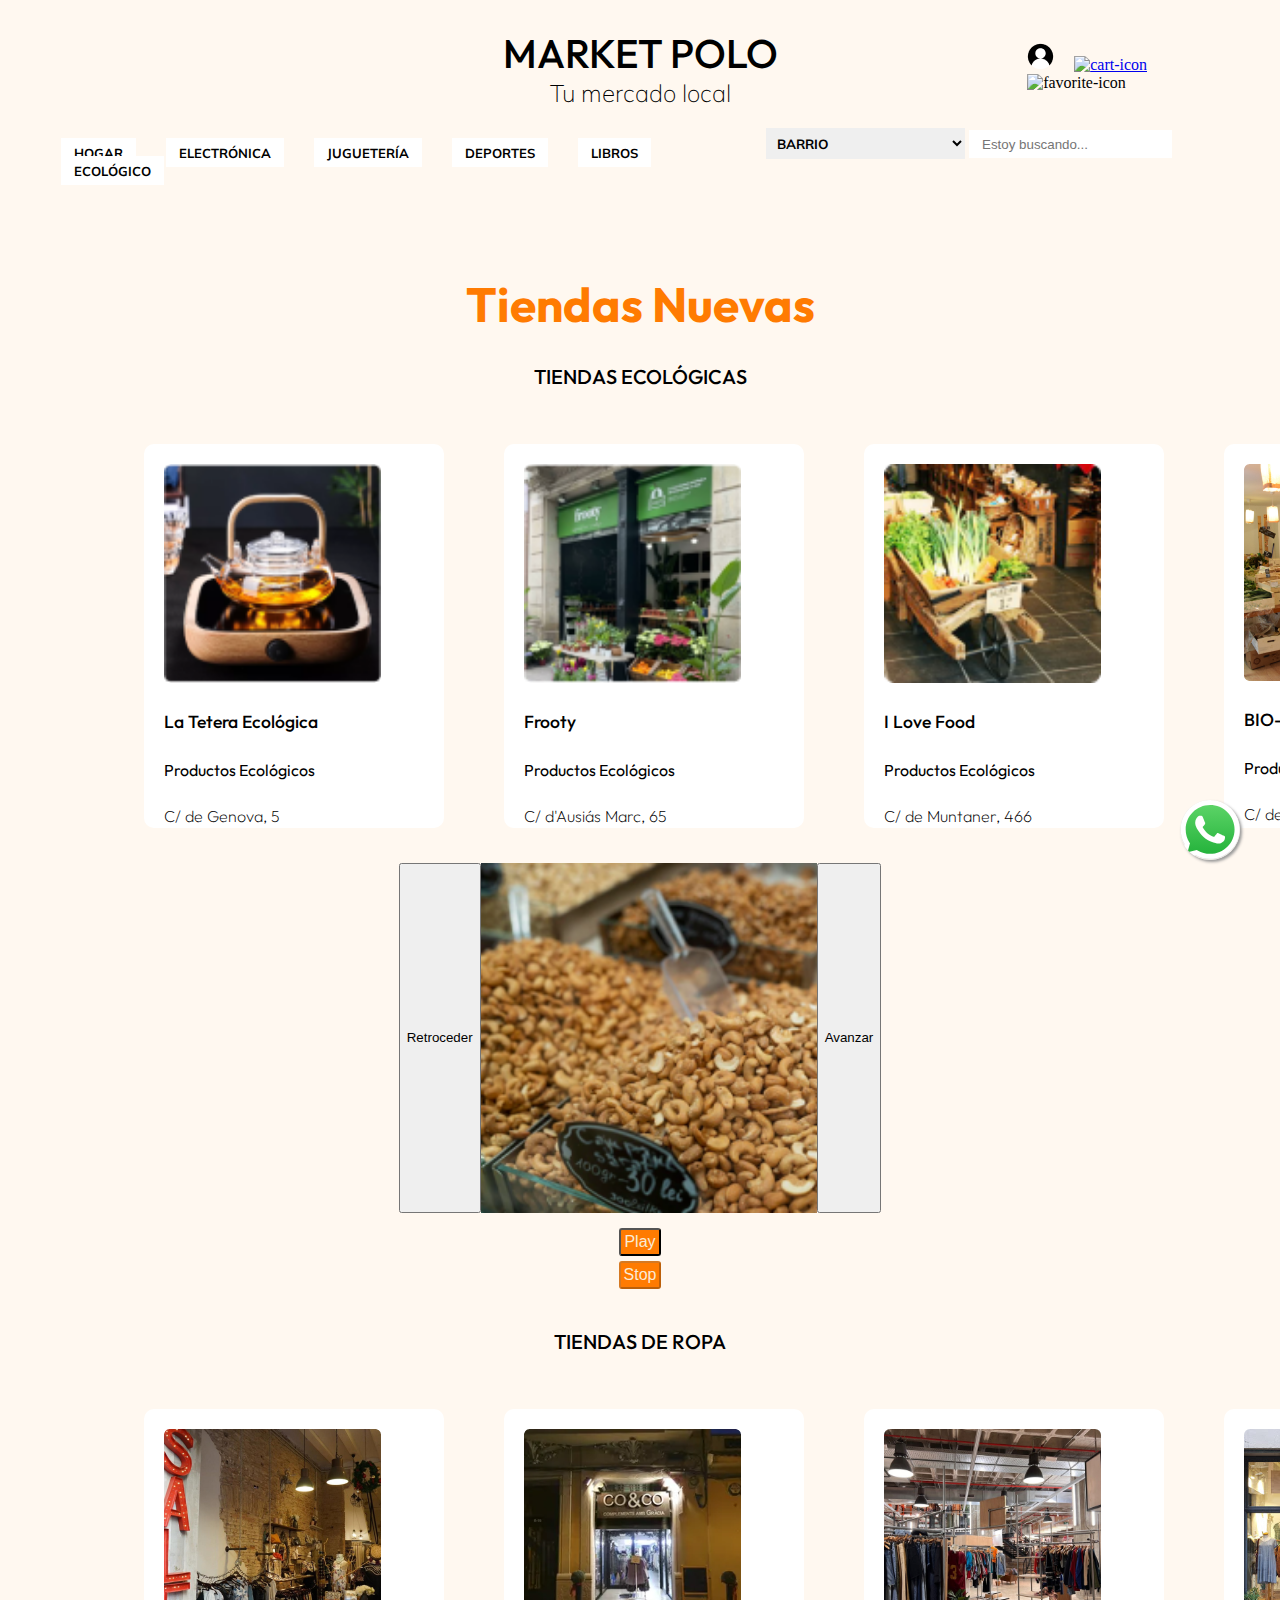
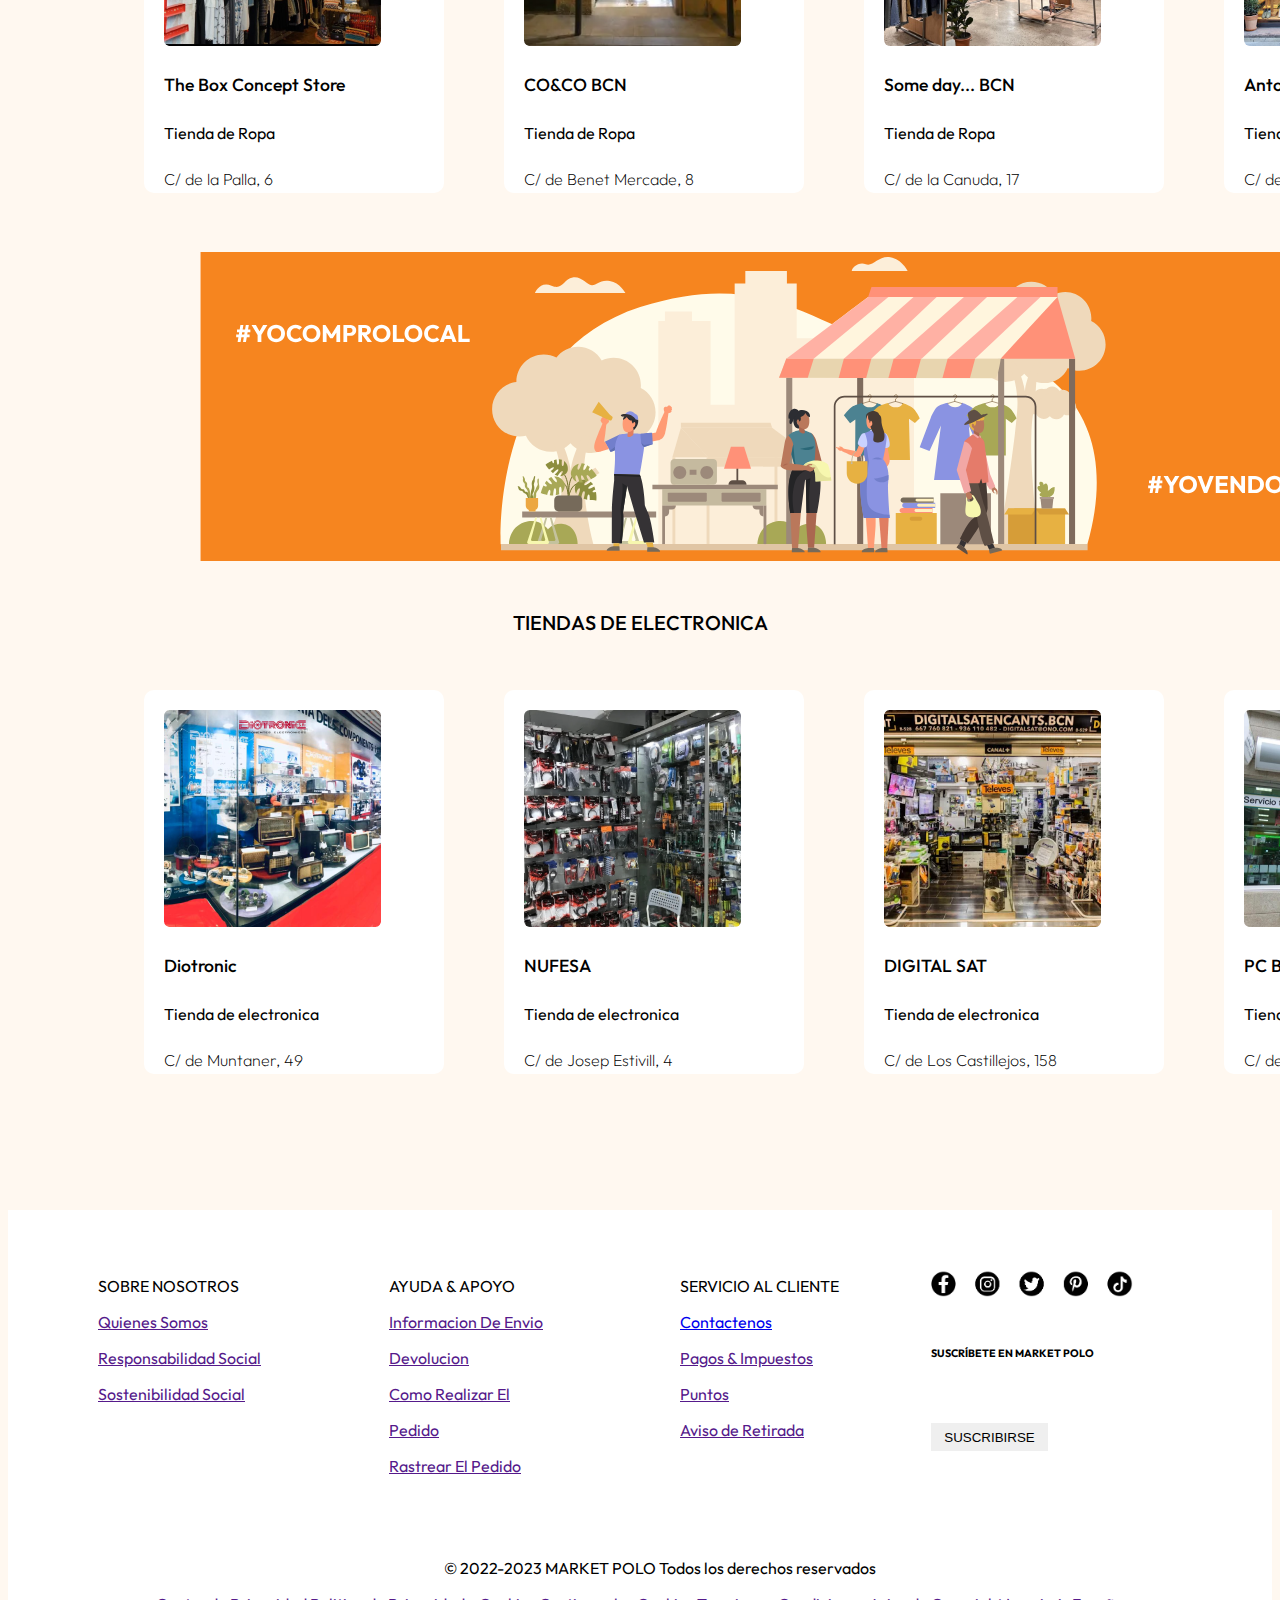
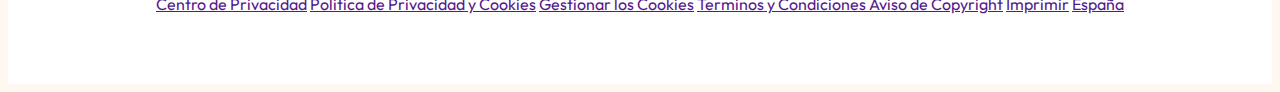
==== index.html @ 73aac544 "Merge branch 'main' of https://github.com/albapro/Market-Polo" ====
<!DOCTYPE html>
<html lang="en">
  <head>
    <meta charset="UTF-8" />
    <meta http-equiv="X-UA-Compatible" content="IE=edge" />
    <meta name="viewport" content="width=device-width, initial-scale=1.0" />
    <link rel="stylesheet" href="css/style.css" />
    <script src="script.js"></script>
    <link
      href="https://fonts.googleapis.com/css2?family=Mulish&family=Outfit:wght@100;200;400;500;700&display=swap"
      rel="stylesheet"
    />
    <title>Market-Polo</title>
  </head>
  <body>
    <header>
      <nav class="top">
        <div class="logo">
          <h1>MARKET POLO</h1>
          <h2>Tu mercado local</h2>
        </div>
        <div class="buttons">
          <button><img src="images/user-logo-svg-1.png" alt="user-icon"></button>
          <button><a href="html/cart.html"><img src="/Market-Polo/images/logo carrito 1.png carrito 1.svg" alt="cart-icon"></a></button>
          <button><img src="/Market-Polo/images/cora 1.svg 1.svg" alt="favorite-icon"></button>
        </div>
      </nav>
      <nav class="bottom">
        <div class="secciones">
          <ul>
            <li><a href="#">HOGAR</a></li>
            <li><a href="#">ELECTRÓNICA</a></li>
            <li><a href="#">JUGUETERÍA</a></li>
            <li><a href="#">DEPORTES</a></li>
            <li><a href="#">LIBROS</a></li>
            <li><a href="#">ECOLÓGICO</a></li>
            </ul>
        </div>
        <div class="buscador">
          <select name="BARRIO" id="BARRIO">
            <option selected disabled>BARRIO</option>
            <option value="CIUTAT VELLA">CIUTAT VELLA</option>
            <option value="GRACIA">GRACIA</option>
            <option value="HORTA-GUINARDÓ">HORTA-GUINARDÓ</option>
            <option value="L'EIXAMPLE">L'EIXAMPLE</option>
            <option value="LES CORTS">LES CORTS</option>
            <option value="NOU BARRIS">NOU BARRIS</option>
            <option value="SANT ANDREU">SANT ANDREU</option>
            <option value="SANT MARTÍ">SANT MARTÍ</option>
            <option value="SANTS-MONTJUIC">SANTS MONTJUIC</option>
            <option value="SARRIÁ - SANT GERVASI">SARRIÁ - SANT GERVASI</option>
          </select>
          <input type="text" placeholder="Estoy buscando...">
        </div>
      </nav>
    </header>
    <main>
      <h2>Tiendas Nuevas</h2>
      <h3>TIENDAS ECOLÓGICAS</h3>

      <section class="tiendas">
        <article>
          <img src="images/imagen 3.png" alt="tetera-ecologica-logo" />
          <h4>La Tetera Ecológica</h4>
          <h5>Productos Ecológicos</h5>
          <p>C/ de Genova, 5</p>
        </article>

        <article>
          <img src="images/imagen 4.png" alt="frooty-logo" />
          <h4>Frooty</h4>
          <h5>Productos Ecológicos</h5>
          <p>C/ d'Ausiás Marc, 65</p>
        </article>

        <article>
          <img src="images/imagen 5.png" alt="I-love-food" />
          <h4>I Love Food</h4>
          <h5>Productos Ecológicos</h5>
          <p>C/ de Muntaner, 466</p>
        </article>

        <article>
          <img src="images/imagen 65.png" alt="bio-mon-logo" />
          <h4>BIO-MÓN</h4>
          <h5>Productos Ecológicos</h5>
          <p>C/ de Cartagena, 317</p>
        </article>
      </section>

      <!--------------Carrusel de fotos------------>

      <div class="carousel">
        <button id="retroceder">Retroceder</button>
        <div id="imagen"></div>
        <button id="avanzar">Avanzar</button>
      </div>
      <div class="controles">
        <button id="play">Play</button>
        <button id="stop" disabled>Stop</button>
      </div>

       <!--------------seccion tiendas de topa------------>
       
      <h3>TIENDAS DE ROPA</h3>

      <section class="tiendas">
        <article>
          <img src="images/imagen 7.png" alt="clothing-store" />
          <h4>The Box Concept Store</h4>
          <h5>Tienda de Ropa</h5>
          <p>C/ de la Palla, 6</p>
        </article>

        <article>
          <img src="images/imagen 8.png" alt="clothing-store-coandco" />
          <h4>CO&CO BCN</h4>
          <h5>Tienda de Ropa</h5>
          <p>C/ de Benet Mercade, 8</p>
        </article>

        <article>
          <img src="images/some-day-tienda.svg" alt="clothing-store" />
          <h4>Some day... BCN</h4>
          <h5>Tienda de Ropa</h5>
          <p>C/ de la Canuda, 17</p>
        </article>

        <article>
          <img src="images/antonieta-tienda.svg" alt="clothing-store4" />
          <h4>Antonieta</h4>
          <h5>Tienda de Ropa</h5>
          <p>C/ de Torrijos, 15</p>
        </article>
      </section>

    <section class="banner">
      <img src="images/Banner-main-compro-vendo.svg" alt="banner-compro-vendo-local" id="banner-compro-vendo">
    </section>

      <h3>TIENDAS DE ELECTRONICA</h3>

      <section class="tiendas">
        <article>
          <img src="images/tiendaelec001.png" alt="tienda-electro-logo"/>
          <h4>Diotronic</h4>
          <h5>Tienda de electronica</h5>
          <p>C/ de Muntaner, 49</p>
        </article>

        <article>
          <img src="images/tiendaelectronic1.svg" alt="tienda-electro2-logo"/>
          <h4>NUFESA</h4>
          <h5>Tienda de electronica</h5>
          <p>C/ de Josep Estivill, 4</p>
        </article>

        <article>
          <img src="images/imagen 9.png" alt="tienda-electro3-logo"/>
          <h4>DIGITAL SAT</h4>
          <h5>Tienda de electronica</h5>
          <p>C/ de Los Castillejos, 158</p>
        </article>

        <article>
          <img src="images/imagen 10.png" alt="tienda-electro4-logo" />
          <h4>PC Box</h4>
          <h5>Tienda de electronica</h5>
          <p>C/ de Casanova, 47</p>
        </article>
      </section>

<section>
  <a class="float" href="https://api.whatsapp.com/send?phone=34642840363&text=Hola%20equipo%20de%20Market-Polo" target="_blank"></a>
</section>     

    </main>

          <!--       Start Footer       Ver.1  -->
    <footer>
      <section class="footer">
        <article-f>
           <p>SOBRE NOSOTROS</p>
          <ul>
             <a href="" class="nav_a">Quienes Somos</a>
          </ul>
          <ul>
             <a href="" class="nav_a">Responsabilidad Social</a>
          </ul>
          <ul>
            <a href="" class="nav_a">Sostenibilidad Social</a>  
          </ul>
           
        </article-f>
      
              
        <article-f>
           <p>AYUDA & APOYO</p>
          <ul>
              <a href="" class="nav_a">Informacion De Envio</a>
          </ul>
            <ul>
              <a href="" class="nav_a">Devolucion</a>
            </ul>
            <ul>
              <a href="" class="nav_a">Como Realizar El</a>
            </ul>
            <ul>
              <a href="" class="nav_a">Pedido</a>
            </ul>
            <ul>
              <a href="" class="nav_a">Rastrear El Pedido</a>
            </ul>
        </article-f>

        <article-f>
           <p>SERVICIO AL CLIENTE</p>
            <ul>
              <a href="Market-Polo\html\contact.html" class="nav_a">Contactenos</a>
            </ul>
            <ul>
              <a href="" class="nav_a">Pagos & Impuestos</a>
            </ul>
            <ul>
              <a href="" class="nav_a">Puntos</a>
            </ul>
            <ul>
              <a href="" class="nav_a">Aviso de Retirada</a>
            </ul>
        </article-f>

        <article-f>
          <img src="/images/iconsFooter.png" alt="imagenes redes sociales">
          <h6>SUSCRÍBETE EN MARKET POLO</h6>
          <input class="suscribirse">
            <input name="suscribirse" type="button"  value="SUSCRIBIRSE"/>
        </article-f>
      </section>
     
      <section class="footer1">
        <p>© 2022-2023 MARKET POLO Todos los derechos reservados</p>
        <article-f>
          <a href="" class="nav_a">Centro de Privacidad</a>
          <a href="" class="nav_a">Politica de Privacidad y Cookies</a>
          <a href="" class="nav_a">Gestionar los Cookies</a>
          <a href="" class="nav_a">Terminos y Condiciones Aviso de Copyright</a>
          <a href="" class="nav_a">Imprimir</a>
          <a href="" class="nav_a">España</a>
        </article-f>
      </section>
    </footer>
  </body>
</html>
---- css/style.css ----
/* BODY */
body{
    color: rgb(0, 0, 0);
    background-color: #FFF8F0;
  }

/* HEADER */
header{
    background-color: #FFF8F0;
}

header h1{
    font-family: 'Outfit', sans-serif;
    font-size: 40px;
    font-weight: 500;
    margin-bottom: 0%;
    margin-top: 0.5em;
}

header h2{
    font-family: 'Mulish', sans-serif;
    padding: 0%;
    font-weight: 100;
    align-items:flex-end;
    margin-top: 0%;
    font-stretch: extra-expanded;
    
}

header div.logo{
    display: flex;
    flex-direction: column;
    align-content: center;
    align-items: center;
    width: fit-content;
    height: fit-content;
    margin: auto;
    position: relative;
    font-stretch: extra-expanded;
    grid-column-start: 2;
}

nav.top{
    display: grid;
    grid-template-columns: 25% 50% 25%;

}
nav.top div.buttons{
    align-self: center;
    margin-left: 20%;
    margin-right: 10%;
}
nav button{
  background: none;
  color: inherit;
  border: none;
  padding: 0;
  font: inherit;
  cursor: pointer;
  outline: inherit;
  padding: 0 0.5em 0 0.5em;
}
nav.bottom {
  display: grid;
  width: 100%;
  grid-template-columns: 60% 40%;
}

li{

  display: inline-block;
  list-style-type: none;
  align-items: flex-start

}
div.secciones{
  display: flex;
  justify-content: space-around;
  align-self: flex-start;
}

ul li a{
  background-color: white;
  font-family: 'Mulish', sans-serif;
  font-weight: bold;
  font-size: small;
  color: black;
  text-decoration: none;
  padding: 0.5em 1em 0.5em 1em;
  margin: 0 1em 0 1em;
  align-items: baseline;
}

select{
  font-family: 'Mulish', sans-serif;
  font-weight: bold;
  padding: 0.5em 0.5em 0.5em 0.5em;
  border: none;
}
input{
  padding: 0.5em 1em 0.5em 1em;
  border: none;
  margin: 0;
}

/* MAIN */
main {
  font-family: "Outfit";
  align-items: center;
  align-content: center;
  margin-left: 5%;
  margin-right: 5%;
  max-width: 1440px;
  padding: 3%;
}

main h2 {
  font-size: 48px;
  font-weight: bold;
  color: #ff7b01;
  text-align: center;
  margin-bottom: 20px;
}

main h3 {
  font-size: 20px;
  font-weight: 500;
  text-align: center;
  margin-top: 30px;
}

h4 {
  font-size: 1.1em;
  font-weight: 500;
}

h5 {
  font-weight: 400;
  font-size: 1em;
}

main p {
  font-size: 1em;
  font-weight: 200;
}

.tiendas {
  display: grid;
  grid-template-columns: 2fr 2fr 2fr 2fr;
  padding: 35px;
  column-gap: 60px;
  justify-content: space-around;
}


article {
  width: 260px;
  height: 344px;
  background-color: white;
  padding: 20px;
  border-radius: 10px;
}

main section img {
  width: 217px;
}

.carousel {
  max-width: fit-content;
  margin-left: auto;
  margin-right: auto;
  display: flex;
}

.controles{
  display: flex;
  flex-direction: column;
  margin: 5px;
  padding: 10px;
  gap: 5px;
  align-items: center;
  justify-items: center;
}

#play, #stop{
background-color: #ff7b01;
color: antiquewhite;
border-radius: 3px;
padding: 3px;
font-size: 1em;
}

#imagen {
  width: 336px;
  height: 350px;
  background-size: cover;
}

.banner img {
  width: 1211px;
  height: 348px;
  transform: translate(3%);
  margin-left: 5%;
  margin-right: 5%;
}

.float {
  position: fixed;
  width: 60px;
  height: 60px;
  bottom: 40px;
  right: 40px;
  background-image: url("/images/whatsapp-icon-seeklogo.com.svg");
  color: #FFF;
  border-radius: 50px;
  text-align: center;
  font-size: 30px;
  box-shadow: 2px 2px 3px #999;
  z-index: 100;
}
 

/*----------Footer hecho por Denis-----------*/

.footer {
  background-color: white;
  font-family: "Outfit";
  display: grid;
  grid-template-columns: 1fr 1fr 1fr 1fr;
  margin-top: 5%;
  padding: 50px;
  justify-content: center;
  
}


footer img {
  padding-top: 10px;
  padding-bottom: 10px;
  width: 202px;
}

footer h6 {
  padding-top: 10px;
  padding-bottom: 10px;
}

.footer1 {
  font-family: "Outfit";
  padding-bottom: 70px;
  background-color: white;
  display: flex;
  flex-direction: column;
  align-items: center;
}

.suscribirse {
  border: black;
}

footer p {
  margin-left: 40px;
}
/* ---------MEDIA QUERIES--------- */

@media (max-width: 500px) {
  .tiendas {
    grid-template-columns: 1fr 1fr;
  }
}
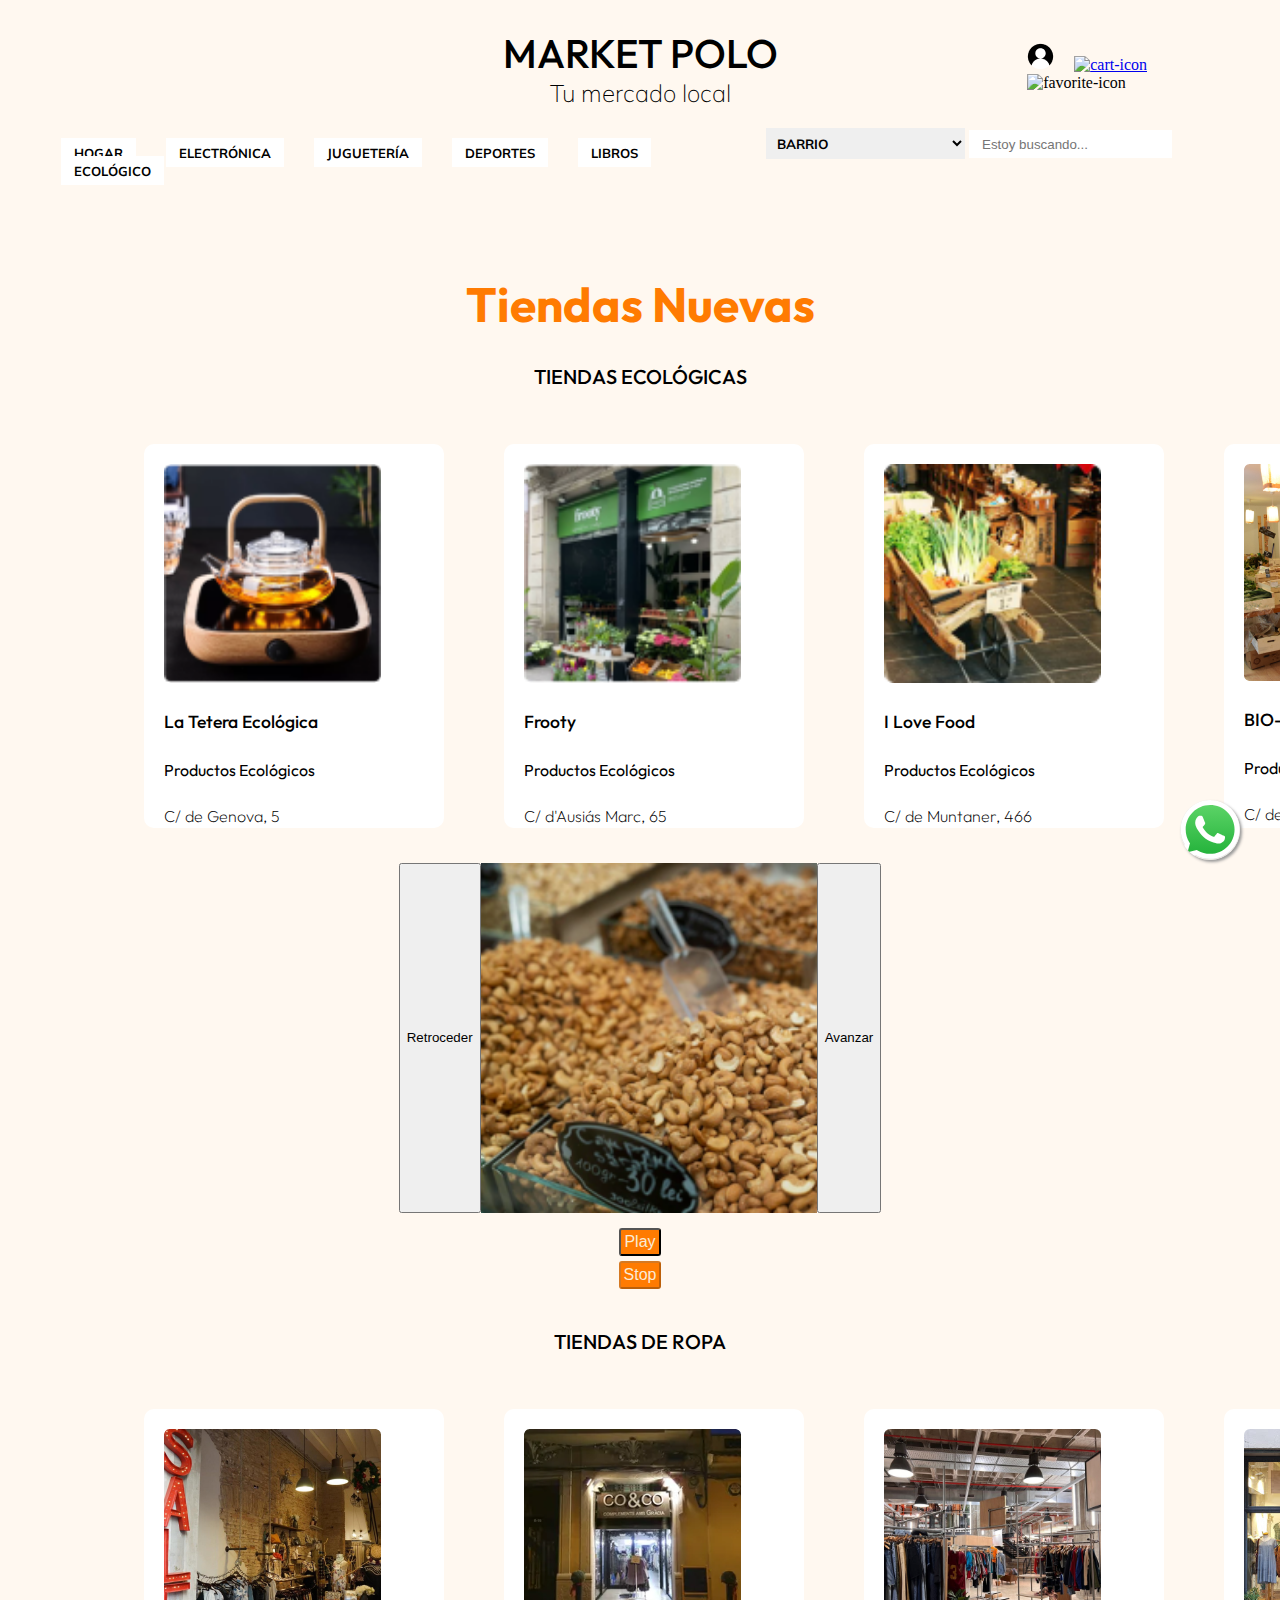
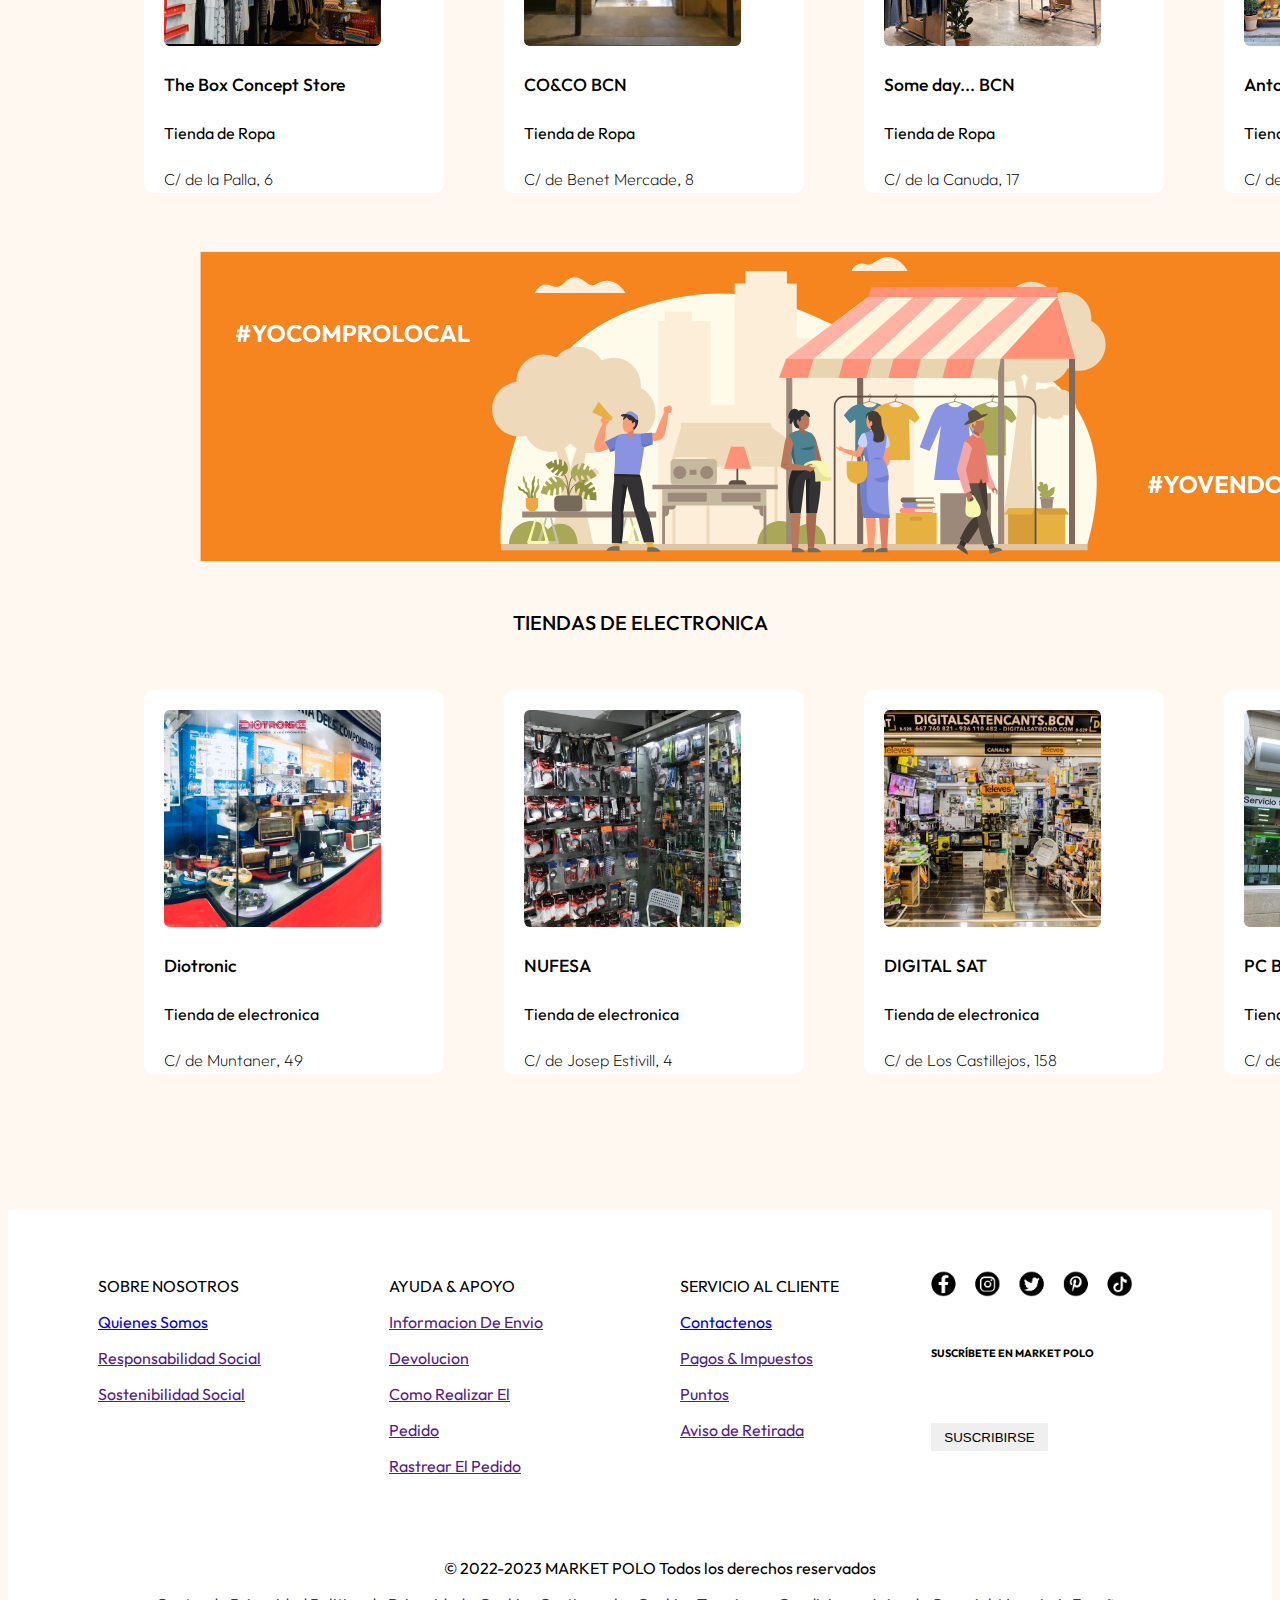
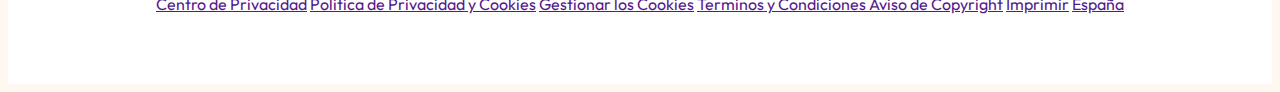
==== commit e86c9114: "contact page linkeada" ====
--- a/index.html
+++ b/index.html
@@ -182,7 +182,7 @@
         <article-f>
            <p>SOBRE NOSOTROS</p>
           <ul>
-             <a href="" class="nav_a">Quienes Somos</a>
+             <a href="/Market-Polo/README.TXT" class="nav_a">Quienes Somos</a>
           </ul>
           <ul>
              <a href="" class="nav_a">Responsabilidad Social</a>
@@ -216,7 +216,7 @@
         <article-f>
            <p>SERVICIO AL CLIENTE</p>
             <ul>
-              <a href="Market-Polo\html\contact.html" class="nav_a">Contactenos</a>
+              <a href="/Market-Polo/html/contact.html" class="nav_a">Contactenos</a>
             </ul>
             <ul>
               <a href="" class="nav_a">Pagos & Impuestos</a>
@@ -230,7 +230,7 @@
         </article-f>
 
         <article-f>
-          <img src="/images/iconsFooter.png" alt="imagenes redes sociales">
+          <img src="images/iconsFooter.png" alt="imagenes redes sociales">
           <h6>SUSCRÍBETE EN MARKET POLO</h6>
           <input class="suscribirse">
             <input name="suscribirse" type="button"  value="SUSCRIBIRSE"/>
--- a/css/style.css
+++ b/css/style.css
@@ -266,5 +266,10 @@
 @media (max-width: 500px) {
   .tiendas {
     grid-template-columns: 1fr 1fr;
+    align-items: center;
   }
-}
+  .footer{
+    flex-wrap: wrap;
+    justify-content: center;
+    margin: auto;
+  }
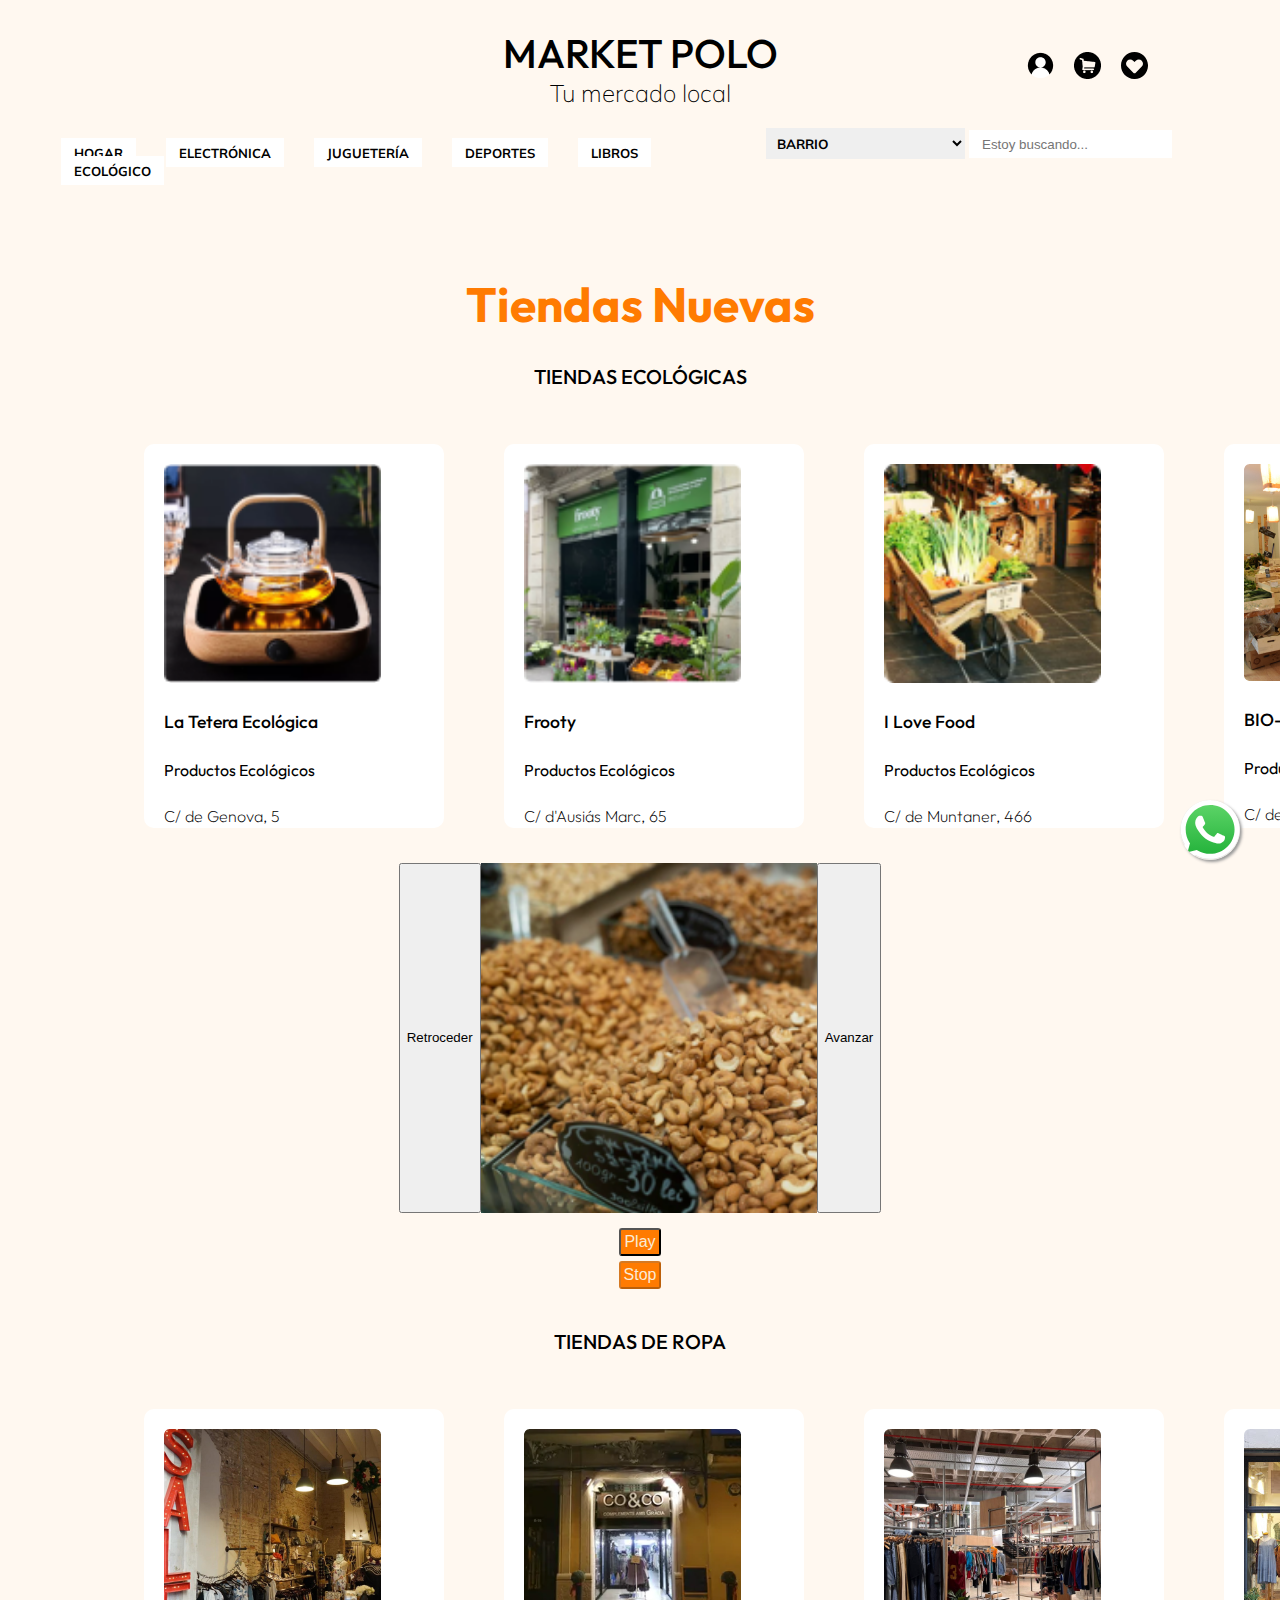
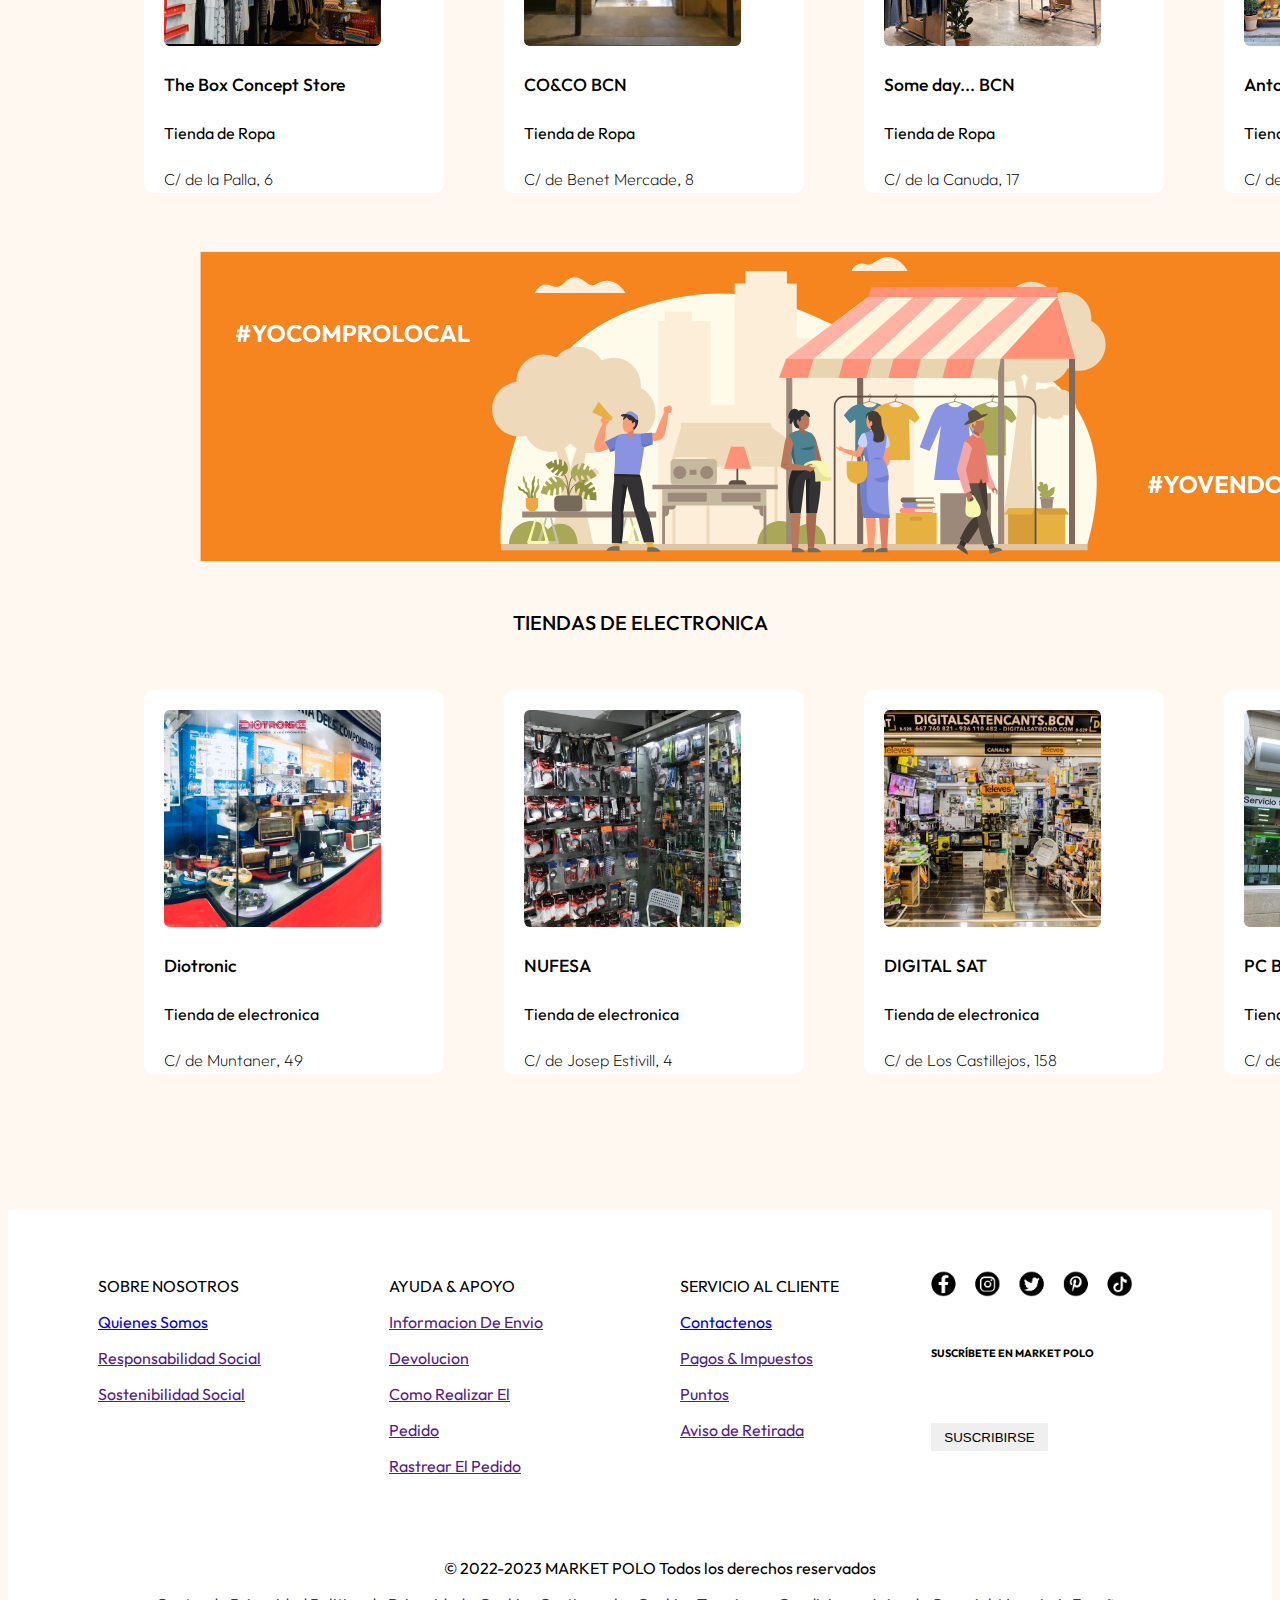
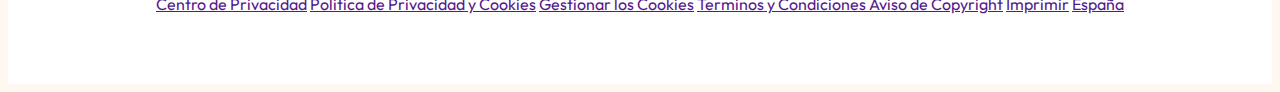
==== commit 5c54e837: "se ven los logos del header" ====
--- a/index.html
+++ b/index.html
@@ -21,8 +21,8 @@
         </div>
         <div class="buttons">
           <button><img src="images/user-logo-svg-1.png" alt="user-icon"></button>
-          <button><a href="html/cart.html"><img src="/Market-Polo/images/logo carrito 1.png carrito 1.svg" alt="cart-icon"></a></button>
-          <button><img src="/Market-Polo/images/cora 1.svg 1.svg" alt="favorite-icon"></button>
+          <button><a href="html/cart.html"><img src="images/logo_carrito_1.png" alt="cart-icon"></a></button>
+          <button><img src="images/cora_1.svg" alt="favorite-icon"></button>
         </div>
       </nav>
       <nav class="bottom">
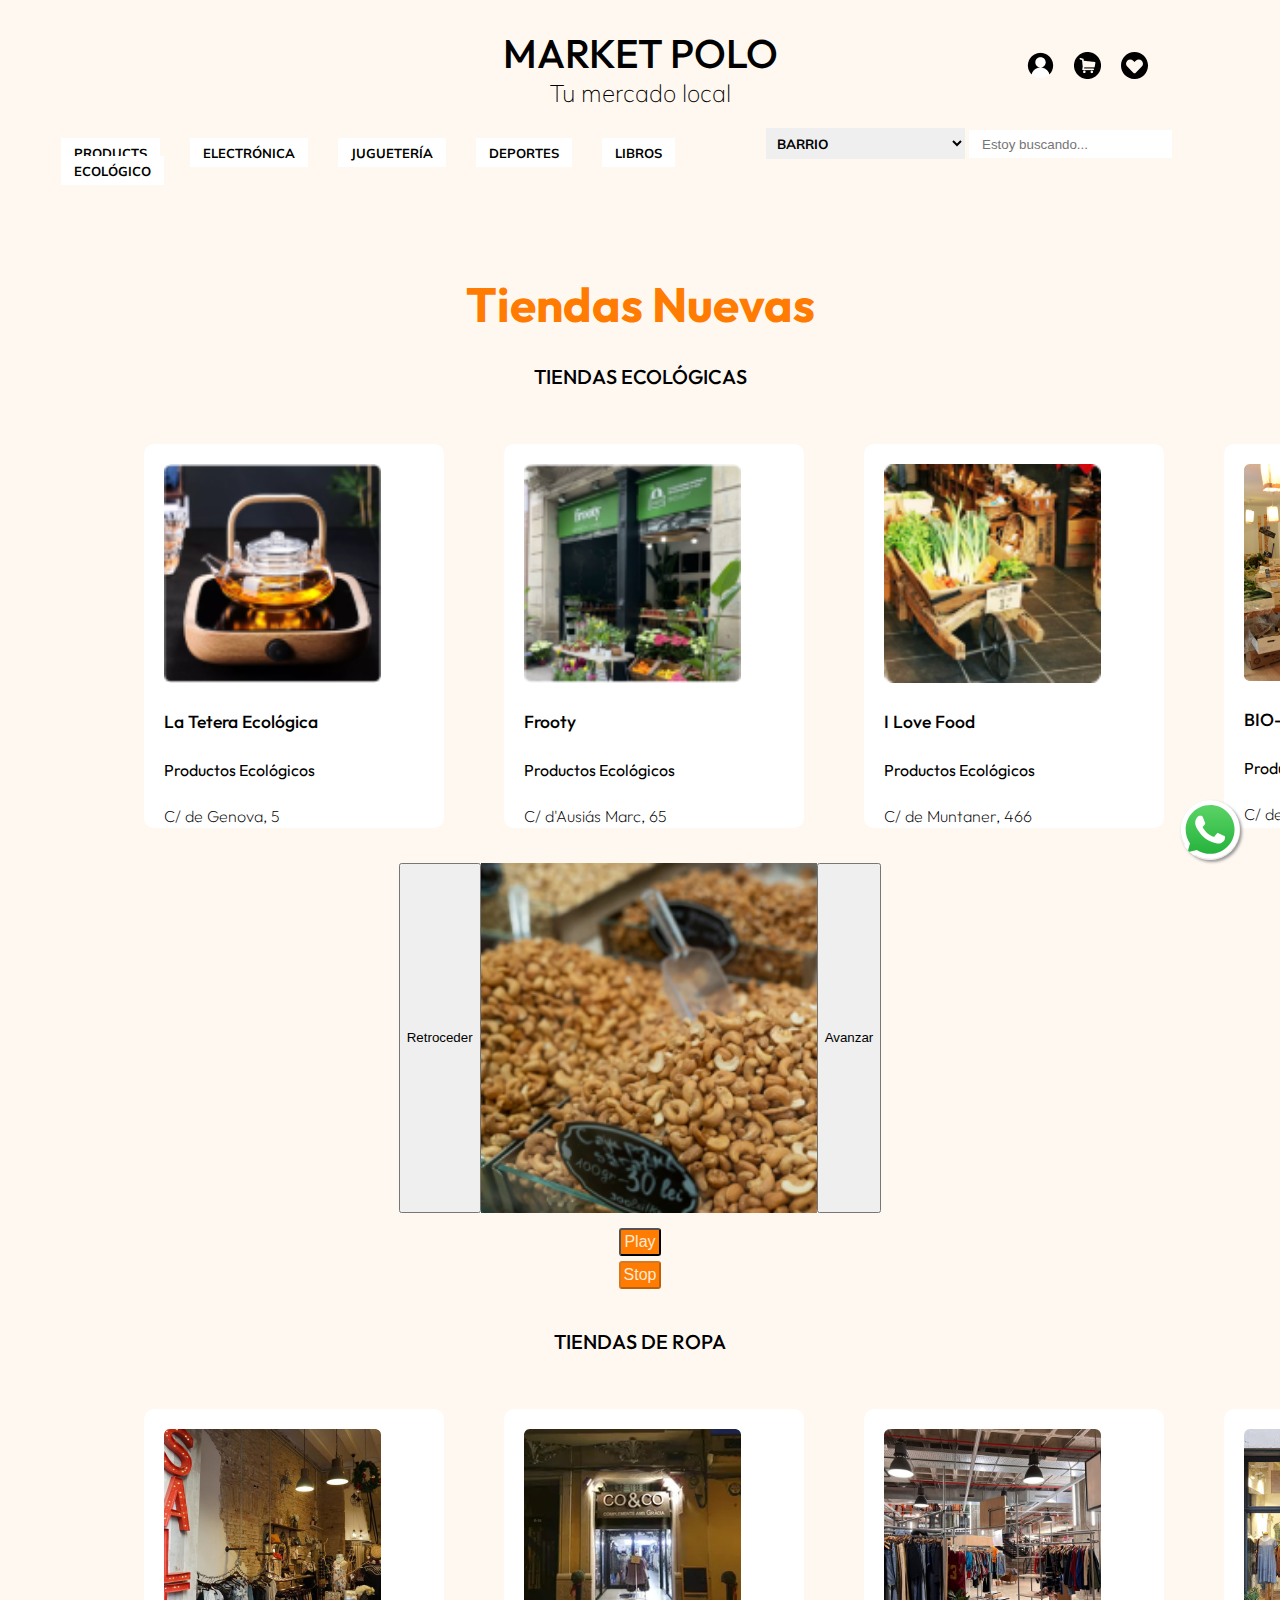
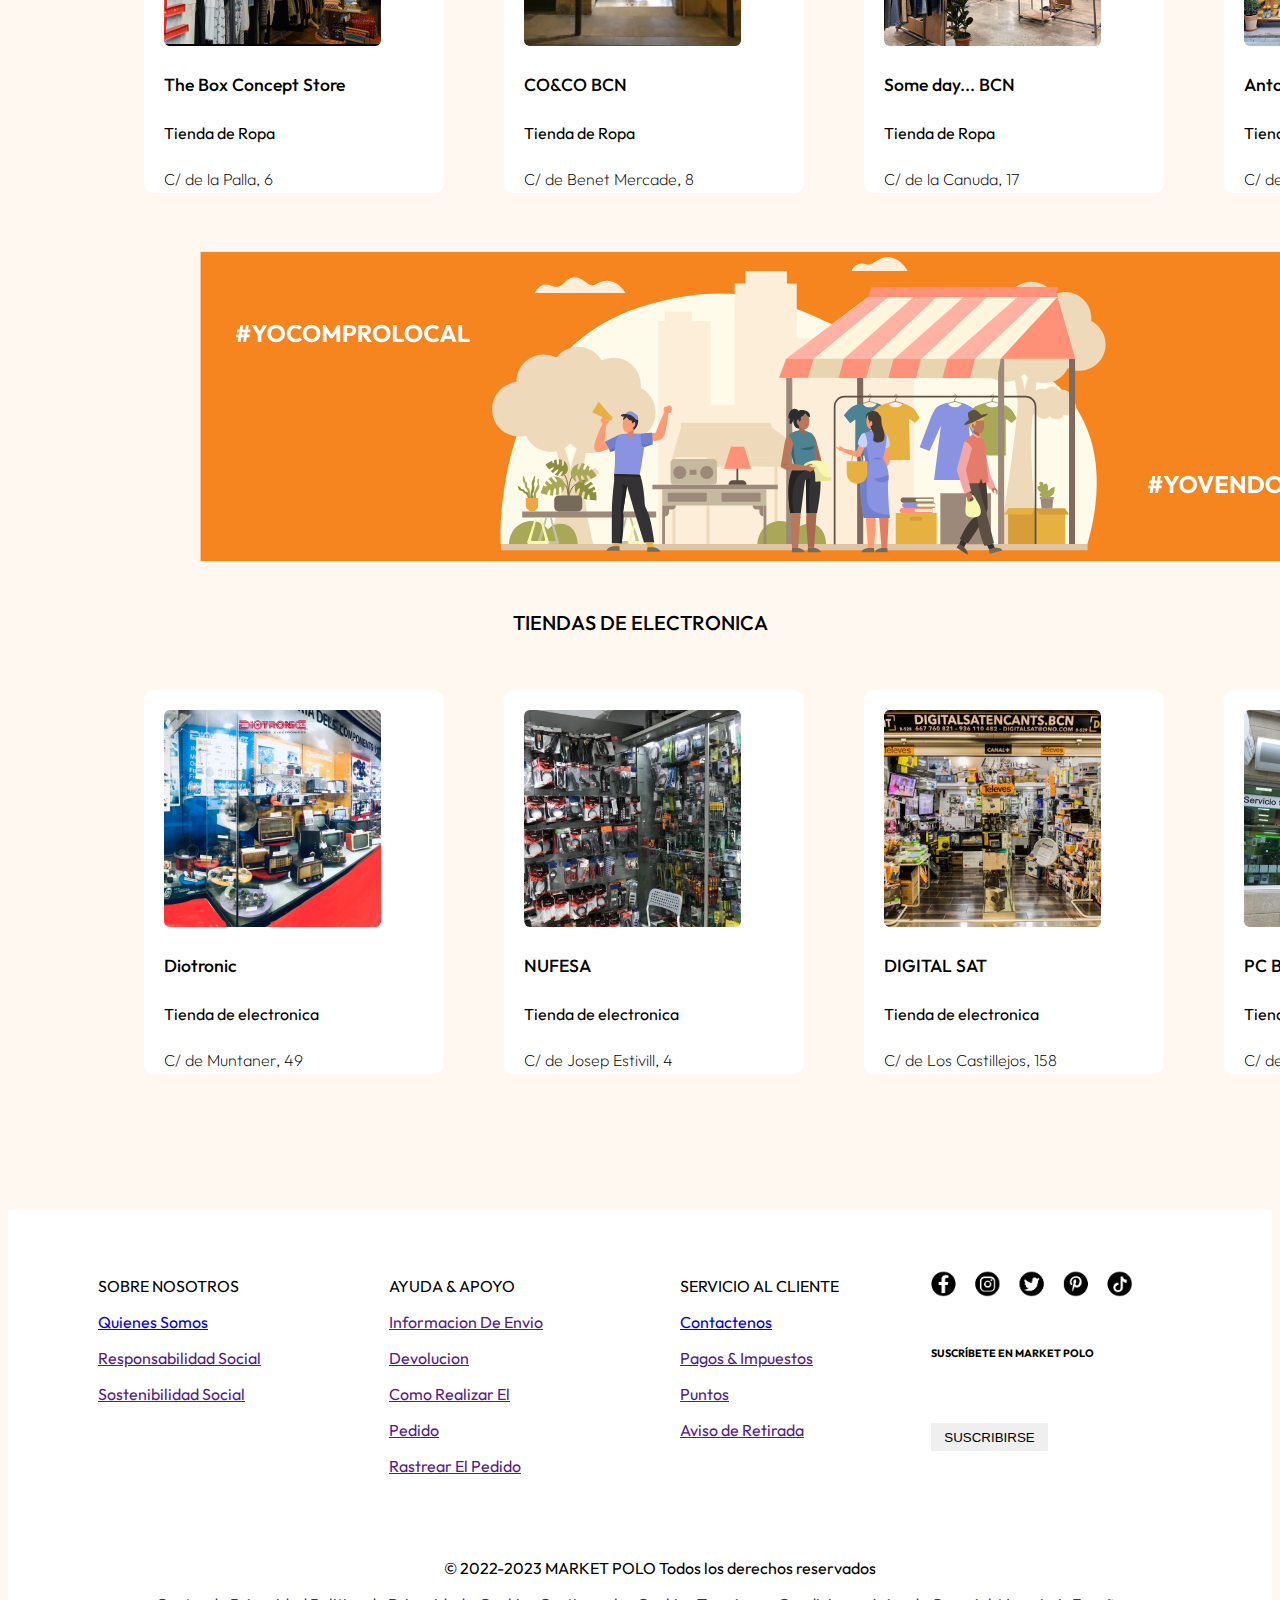
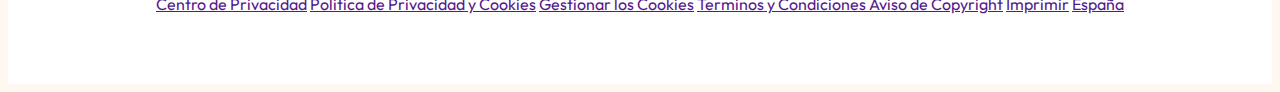
==== commit 34afbcf2: "cambiado boton hogar a produtcs y linked" ====
--- a/index.html
+++ b/index.html
@@ -28,7 +28,7 @@
       <nav class="bottom">
         <div class="secciones">
           <ul>
-            <li><a href="#">HOGAR</a></li>
+            <li><a href="html/products.html">PRODUCTS</a></li>
             <li><a href="#">ELECTRÓNICA</a></li>
             <li><a href="#">JUGUETERÍA</a></li>
             <li><a href="#">DEPORTES</a></li>
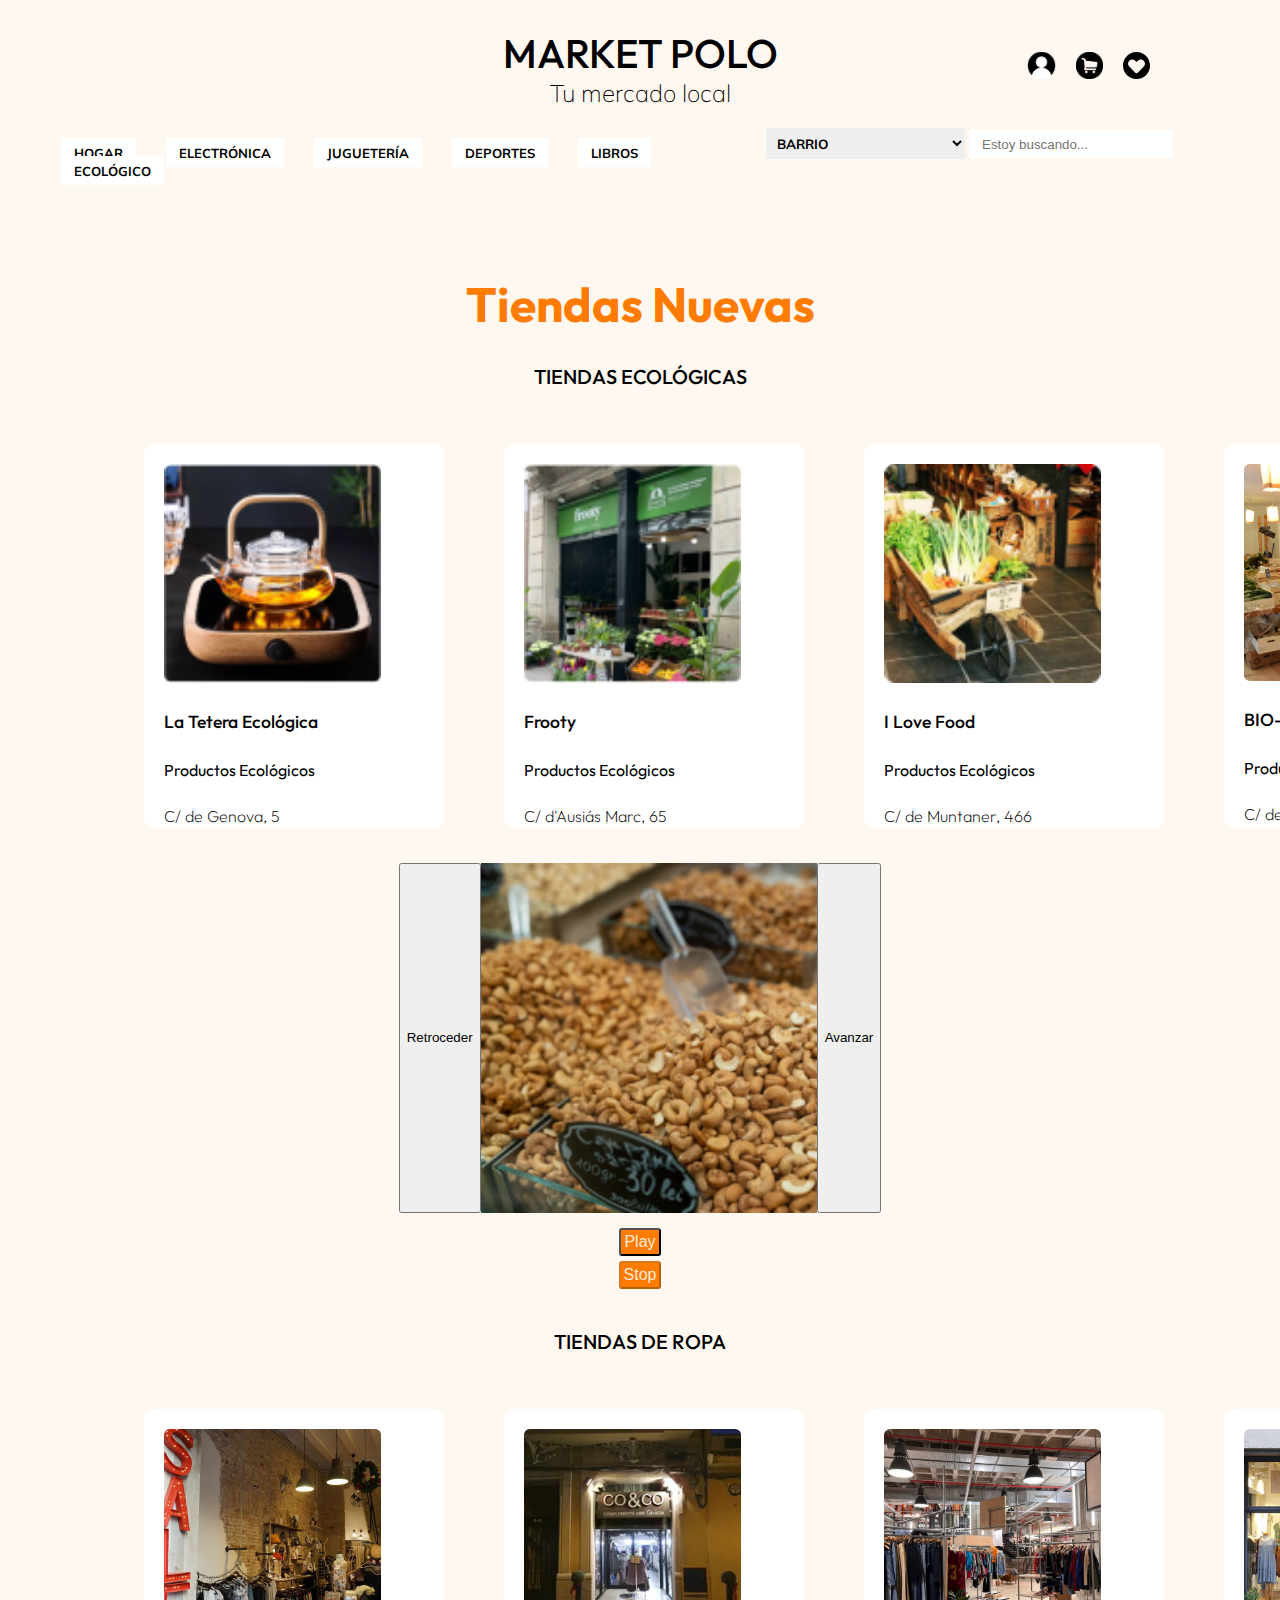
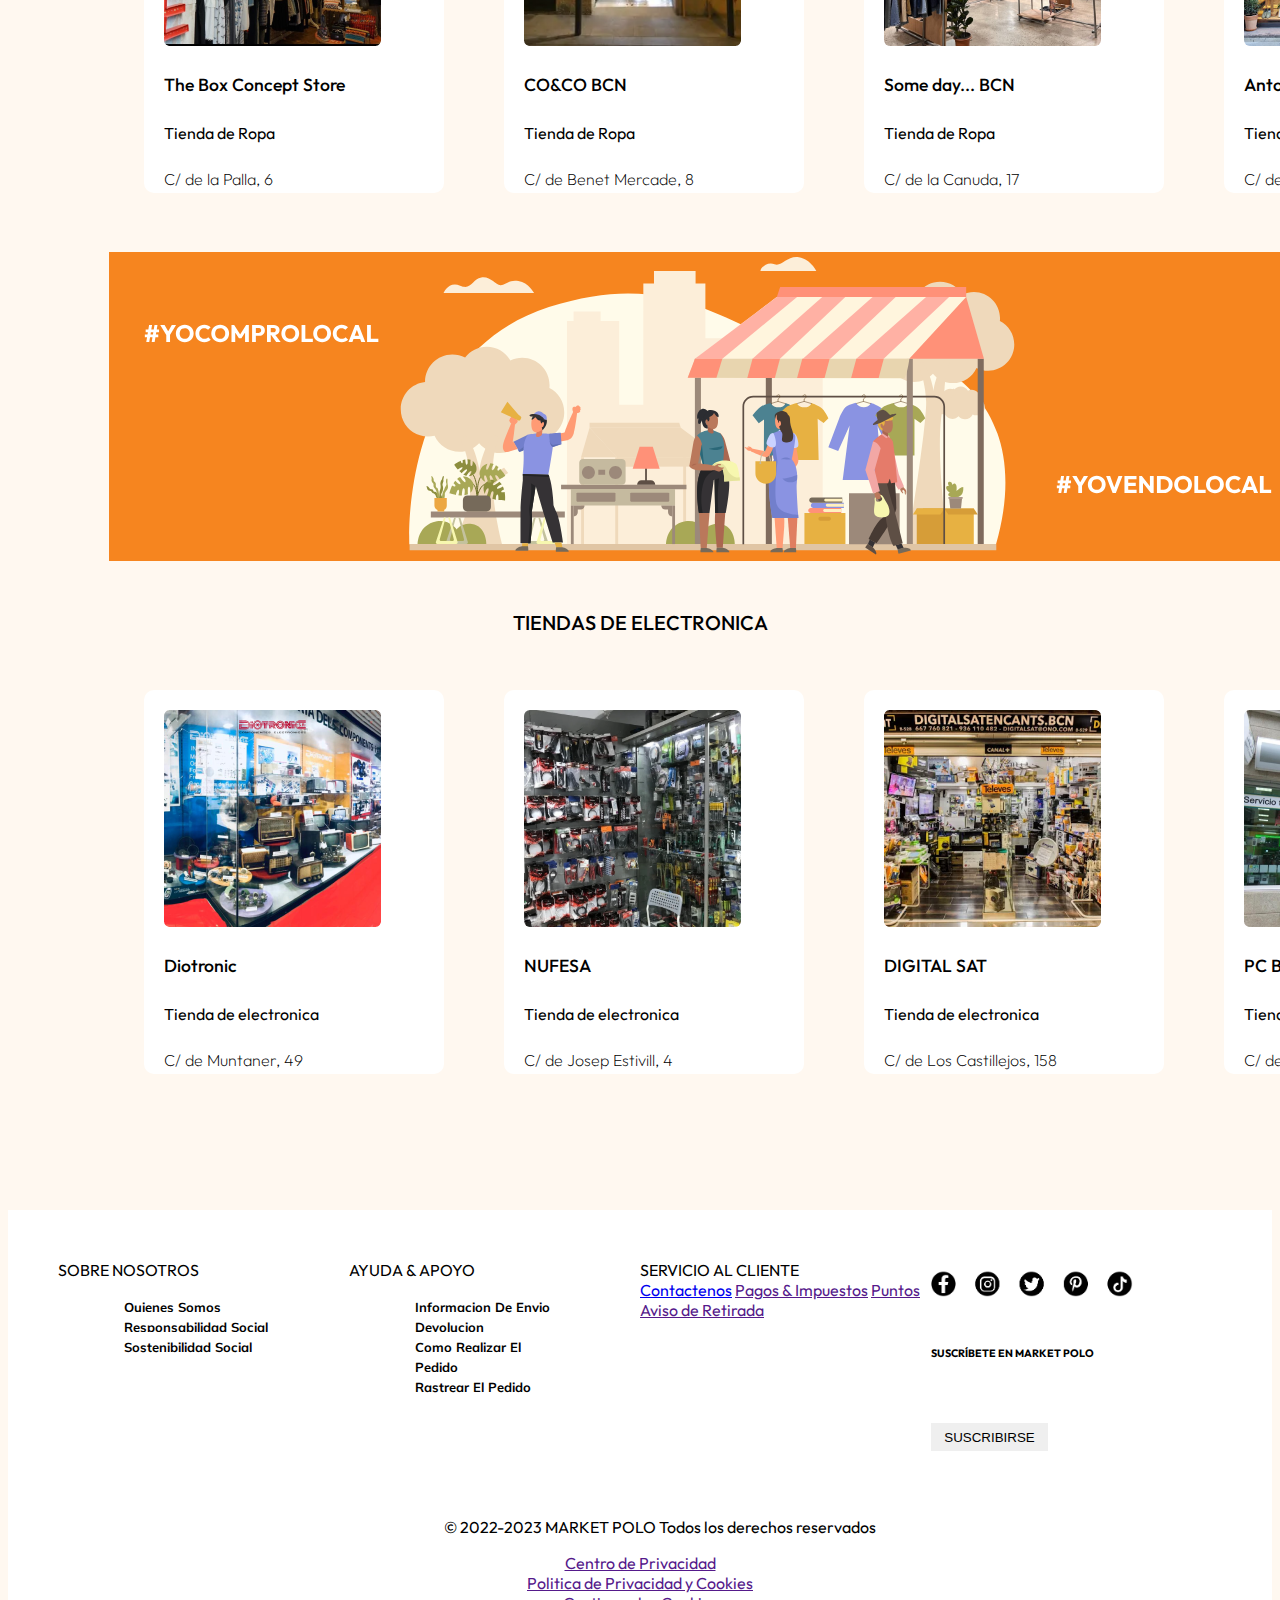
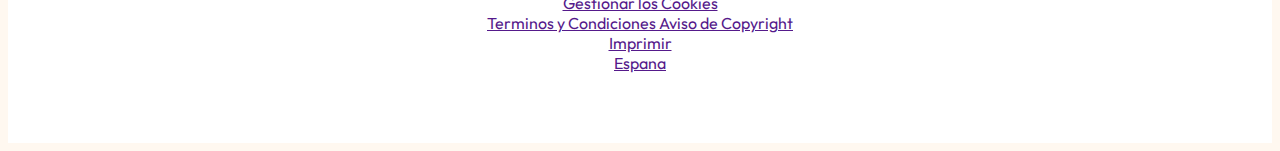
==== commit 1fd87a4d: "last" ====
--- a/index.html
+++ b/index.html
@@ -20,15 +20,15 @@
           <h2>Tu mercado local</h2>
         </div>
         <div class="buttons">
-          <button><img src="images/user-logo-svg-1.png" alt="user-icon"></button>
-          <button><a href="html/cart.html"><img src="images/logo_carrito_1.png" alt="cart-icon"></a></button>
-          <button><img src="images/cora_1.svg" alt="favorite-icon"></button>
+          <button><img src="/images/user-logo-svg 1.svg" alt="user-icon"></button>
+          <button><a href="html/cart.html"><img src="/images/logo carrito 1.svg" alt="cart-icon"></a></button>
+          <button><img src="/images/cora 1.svg" alt="favorite-icon"></button>
         </div>
       </nav>
       <nav class="bottom">
         <div class="secciones">
           <ul>
-            <li><a href="html/products.html">PRODUCTS</a></li>
+            <li><a href="#">HOGAR</a></li>
             <li><a href="#">ELECTRÓNICA</a></li>
             <li><a href="#">JUGUETERÍA</a></li>
             <li><a href="#">DEPORTES</a></li>
@@ -134,29 +134,27 @@
         </article>
       </section>
 
-    <section class="banner">
       <img src="images/Banner-main-compro-vendo.svg" alt="banner-compro-vendo-local" id="banner-compro-vendo">
-    </section>
 
       <h3>TIENDAS DE ELECTRONICA</h3>
 
       <section class="tiendas">
         <article>
-          <img src="images/tiendaelec001.png" alt="tienda-electro-logo"/>
+          <img src="images/tiendaelec001.png" alt="tienda-electro-logo" />
           <h4>Diotronic</h4>
           <h5>Tienda de electronica</h5>
           <p>C/ de Muntaner, 49</p>
         </article>
 
         <article>
-          <img src="images/tiendaelectronic1.svg" alt="tienda-electro2-logo"/>
+          <img src="images/tiendaelectronic1.svg" alt="tienda-electro2-logo" />
           <h4>NUFESA</h4>
           <h5>Tienda de electronica</h5>
           <p>C/ de Josep Estivill, 4</p>
         </article>
 
         <article>
-          <img src="images/imagen 9.png" alt="tienda-electro3-logo"/>
+          <img src="images/imagen 9.png" alt="tienda-electro3-logo" />
           <h4>DIGITAL SAT</h4>
           <h5>Tienda de electronica</h5>
           <p>C/ de Los Castillejos, 158</p>
@@ -169,85 +167,87 @@
           <p>C/ de Casanova, 47</p>
         </article>
       </section>
-
-<section>
-  <a class="float" href="https://api.whatsapp.com/send?phone=34642840363&text=Hola%20equipo%20de%20Market-Polo" target="_blank"></a>
-</section>     
-
     </main>
 
           <!--       Start Footer       Ver.1  -->
     <footer>
       <section class="footer">
         <article-f>
-           <p>SOBRE NOSOTROS</p>
+          <div class="navFooterColHead">SOBRE NOSOTROS</div>
           <ul>
-             <a href="/Market-Polo/README.TXT" class="nav_a">Quienes Somos</a>
+            <li class="nav_first">
+              <a href="" class="nav_a">Quienes Somos</a>
+            </li>
+            <li>
+              <a href="" class="nav_a">Responsabilidad Social</a>
+            </li>
+            <li class="nav_last">
+              <a href="" class="nav_a">Sostenibilidad Social</a>
+            </li>
           </ul>
+        </article-f>
+        </div>
+
+        <article-f>
+          <div class="navFooterColHead">AYUDA & APOYO</div>
           <ul>
-             <a href="" class="nav_a">Responsabilidad Social</a>
+            <li class="nav_first">
+              <a href="" class="nav_a">Informacion De Envio</a>
+            </li>
+            <li>
+              <a href="" class="nav_a">Devolucion</a>
+            </li>
+            <li>
+              <a href="" class="nav_a">Como Realizar El</a>
+            </li>
+            <li>
+              <a href="" class="nav_a">Pedido</a>
+            </li>
+            <li class="nav_last">
+              <a href="" class="nav_a">Rastrear El Pedido</a>
+            </li>
           </ul>
-          <ul>
-            <a href="" class="nav_a">Sostenibilidad Social</a>  
-          </ul>
-           
-        </article-f>
-      
-              
-        <article-f>
-           <p>AYUDA & APOYO</p>
-          <ul>
-              <a href="" class="nav_a">Informacion De Envio</a>
-          </ul>
-            <ul>
-              <a href="" class="nav_a">Devolucion</a>
-            </ul>
-            <ul>
-              <a href="" class="nav_a">Como Realizar El</a>
-            </ul>
-            <ul>
-              <a href="" class="nav_a">Pedido</a>
-            </ul>
-            <ul>
-              <a href="" class="nav_a">Rastrear El Pedido</a>
-            </ul>
-        </article-f>
-
-        <article-f>
-           <p>SERVICIO AL CLIENTE</p>
-            <ul>
-              <a href="/Market-Polo/html/contact.html" class="nav_a">Contactenos</a>
-            </ul>
-            <ul>
+        </article-f>
+
+        <article-f>
+          <div class="navFooterColHead">SERVICIO AL CLIENTE</div>
+            <li class="nav_first">
+              <a href="/html/contact.html" class="nav_a">Contactenos</a>
+            </li>
+            <li>
               <a href="" class="nav_a">Pagos & Impuestos</a>
-            </ul>
-            <ul>
+            </li>
+            <li>
               <a href="" class="nav_a">Puntos</a>
-            </ul>
-            <ul>
+            </li>
+            <li class="nav_last">
               <a href="" class="nav_a">Aviso de Retirada</a>
-            </ul>
-        </article-f>
-
-        <article-f>
-          <img src="images/iconsFooter.png" alt="imagenes redes sociales">
+            </li>
+        </article-f>
+
+        <article-f>
+          <img src="/images/iconsFooter.png" alt="imagenes redes sociales">
           <h6>SUSCRÍBETE EN MARKET POLO</h6>
-          <input class="suscribirse">
-            <input name="suscribirse" type="button"  value="SUSCRIBIRSE"/>
+          <input> <input name="SUSCRIBIRSE" type="button"  value="SUSCRIBIRSE"/>
         </article-f>
       </section>
      
       <section class="footer1">
         <p>© 2022-2023 MARKET POLO Todos los derechos reservados</p>
-        <article-f>
-          <a href="" class="nav_a">Centro de Privacidad</a>
-          <a href="" class="nav_a">Politica de Privacidad y Cookies</a>
-          <a href="" class="nav_a">Gestionar los Cookies</a>
-          <a href="" class="nav_a">Terminos y Condiciones Aviso de Copyright</a>
-          <a href="" class="nav_a">Imprimir</a>
-          <a href="" class="nav_a">España</a>
-        </article-f>
-      </section>
+        <a href="" class="nav_a">Centro de Privacidad</a>
+        <a href="" class="nav_a">Politica de Privacidad y Cookies</a>
+        <a href="" class="nav_a">Gestionar los Cookies</a>
+        <a href="" class="nav_a">Terminos y Condiciones Aviso de Copyright</a>
+        <a href="" class="nav_a">Imprimir</a>
+      </li>
+      <li class="nav_last">
+        <a href="" class="nav_a">Espana</a>
+      </li>
+    </ul>
+    
+    
+  </div>
+
     </footer>
   </body>
 </html>--- a/css/style.css
+++ b/css/style.css
@@ -210,7 +210,7 @@
   height: 60px;
   bottom: 40px;
   right: 40px;
-  background-image: url("/images/whatsapp-icon-seeklogo.com.svg");
+  background-image: url("/Market-Polo/images/whatsapp-icon-seeklogo.com.svg");
   color: #FFF;
   border-radius: 50px;
   text-align: center;
@@ -273,3 +273,4 @@
     justify-content: center;
     margin: auto;
   }
+}
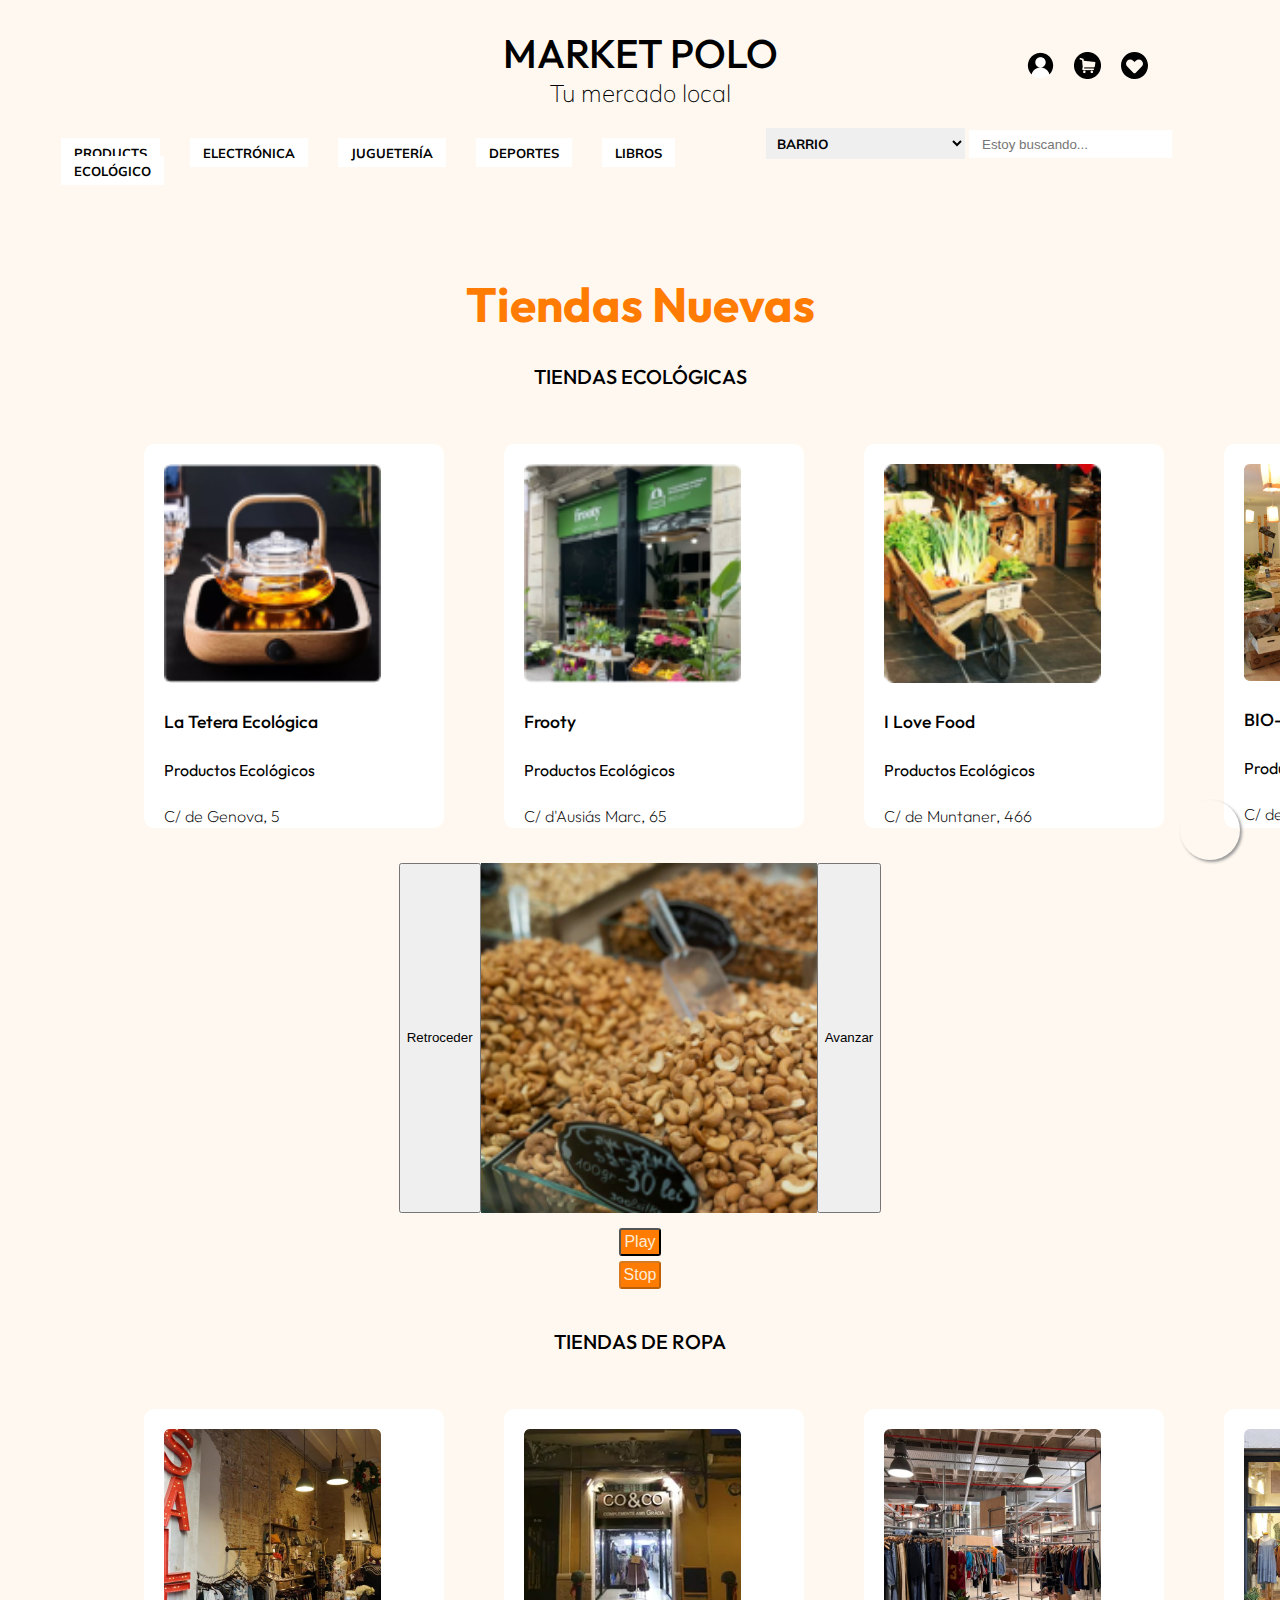
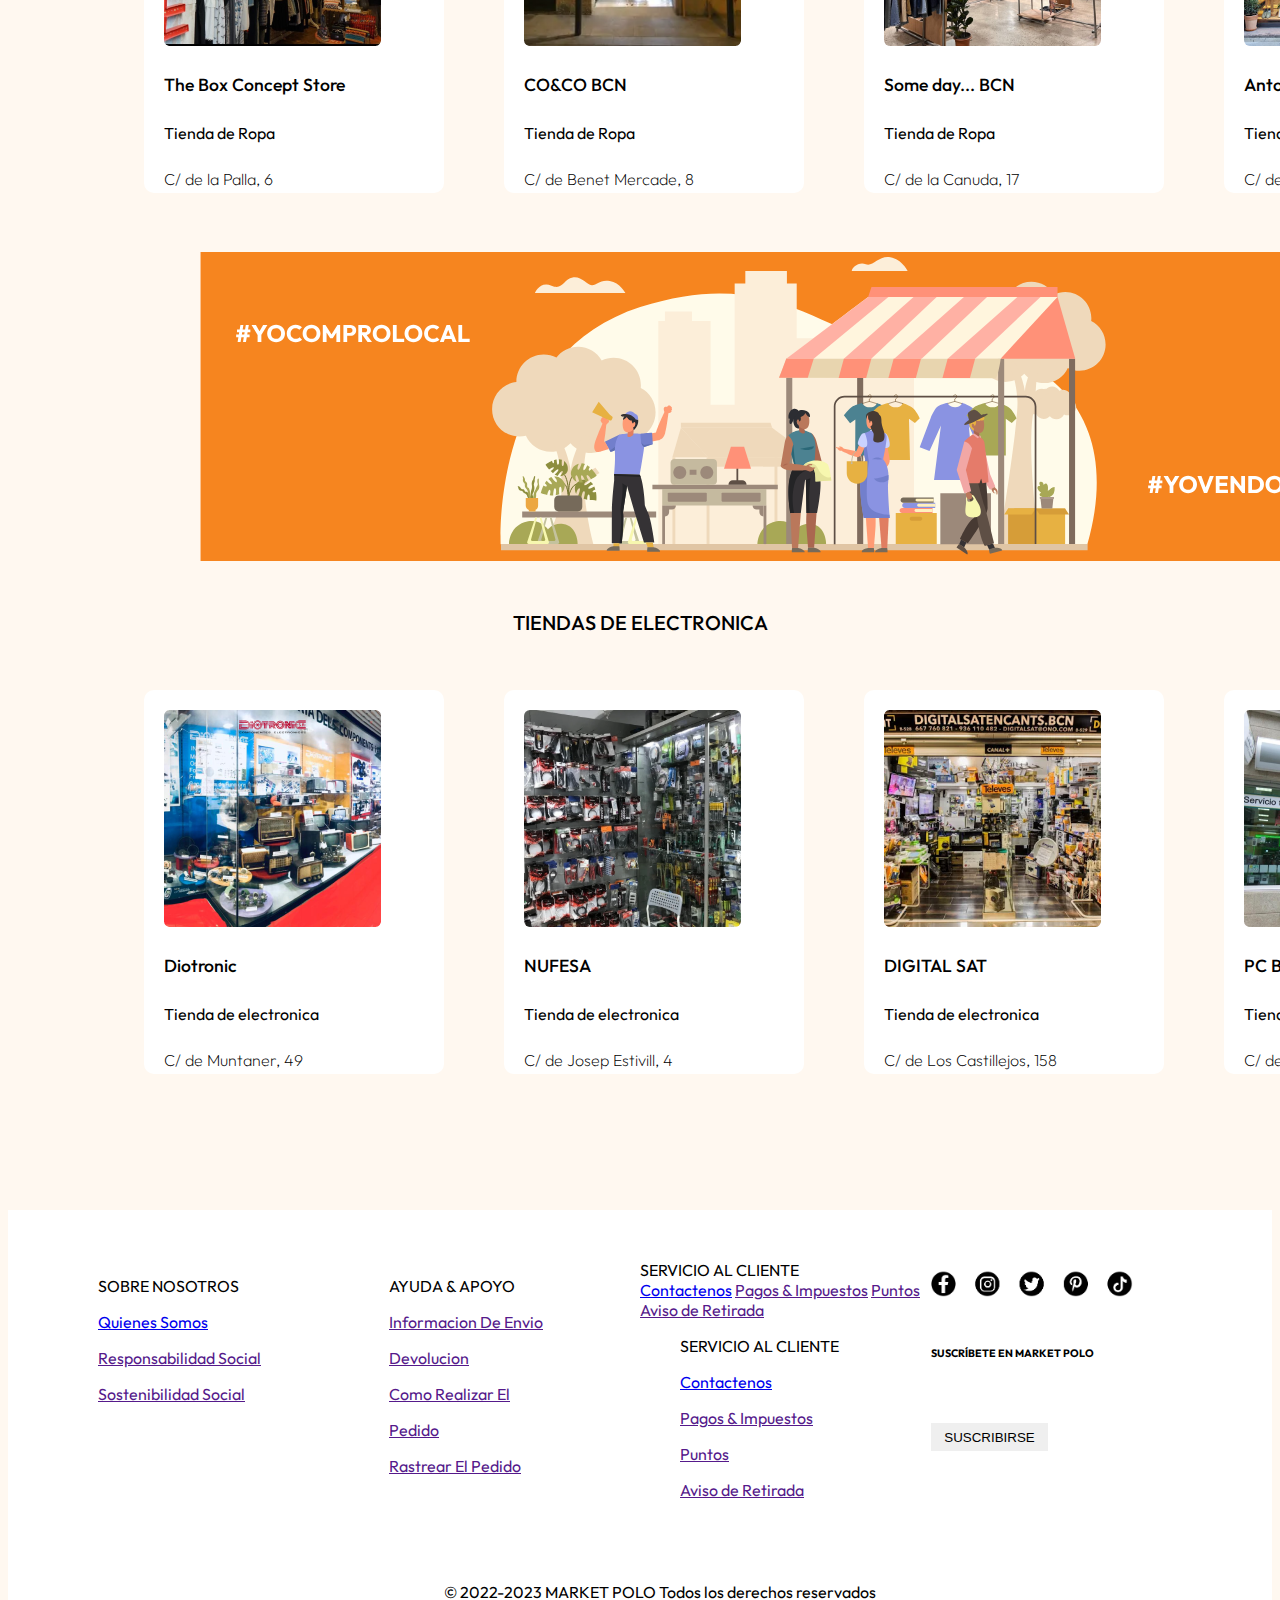
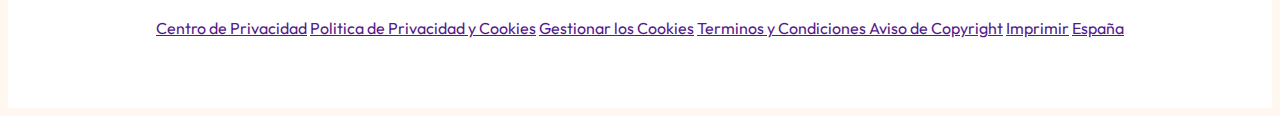
==== commit a22b3792: "Merge branch 'main' of https://github.com/albapro/Market-Polo" ====
--- a/index.html
+++ b/index.html
@@ -20,21 +20,27 @@
           <h2>Tu mercado local</h2>
         </div>
         <div class="buttons">
-          <button><img src="/images/user-logo-svg 1.svg" alt="user-icon"></button>
-          <button><a href="html/cart.html"><img src="/images/logo carrito 1.svg" alt="cart-icon"></a></button>
-          <button><img src="/images/cora 1.svg" alt="favorite-icon"></button>
+          <button>
+            <img src="images/user-logo-svg-1.png" alt="user-icon" />
+          </button>
+          <button>
+            <a href="html/cart.html"
+              ><img src="images/logo_carrito_1.png" alt="cart-icon"
+            /></a>
+          </button>
+          <button><img src="images/cora_1.svg" alt="favorite-icon" /></button>
         </div>
       </nav>
       <nav class="bottom">
         <div class="secciones">
           <ul>
-            <li><a href="#">HOGAR</a></li>
+            <li><a href="html/products.html">PRODUCTS</a></li>
             <li><a href="#">ELECTRÓNICA</a></li>
             <li><a href="#">JUGUETERÍA</a></li>
             <li><a href="#">DEPORTES</a></li>
             <li><a href="#">LIBROS</a></li>
             <li><a href="#">ECOLÓGICO</a></li>
-            </ul>
+          </ul>
         </div>
         <div class="buscador">
           <select name="BARRIO" id="BARRIO">
@@ -50,7 +56,7 @@
             <option value="SANTS-MONTJUIC">SANTS MONTJUIC</option>
             <option value="SARRIÁ - SANT GERVASI">SARRIÁ - SANT GERVASI</option>
           </select>
-          <input type="text" placeholder="Estoy buscando...">
+          <input type="text" placeholder="Estoy buscando..." />
         </div>
       </nav>
     </header>
@@ -100,8 +106,8 @@
         <button id="stop" disabled>Stop</button>
       </div>
 
-       <!--------------seccion tiendas de topa------------>
-       
+      <!--------------seccion tiendas de topa------------>
+
       <h3>TIENDAS DE ROPA</h3>
 
       <section class="tiendas">
@@ -134,7 +140,13 @@
         </article>
       </section>
 
-      <img src="images/Banner-main-compro-vendo.svg" alt="banner-compro-vendo-local" id="banner-compro-vendo">
+      <section class="banner">
+        <img
+          src="images/Banner-main-compro-vendo.svg"
+          alt="banner-compro-vendo-local"
+          id="banner-compro-vendo"
+        />
+      </section>
 
       <h3>TIENDAS DE ELECTRONICA</h3>
 
@@ -167,45 +179,48 @@
           <p>C/ de Casanova, 47</p>
         </article>
       </section>
+
+      <section>
+        <a
+          class="float"
+          href="https://api.whatsapp.com/send?phone=34642840363&text=Hola%20equipo%20de%20Market-Polo"
+          target="_blank"
+        ></a>
+      </section>
     </main>
 
-          <!--       Start Footer       Ver.1  -->
+    <!--       Start Footer       Ver.1  -->
     <footer>
       <section class="footer">
         <article-f>
-          <div class="navFooterColHead">SOBRE NOSOTROS</div>
-          <ul>
-            <li class="nav_first">
-              <a href="" class="nav_a">Quienes Somos</a>
-            </li>
-            <li>
-              <a href="" class="nav_a">Responsabilidad Social</a>
-            </li>
-            <li class="nav_last">
-              <a href="" class="nav_a">Sostenibilidad Social</a>
-            </li>
-          </ul>
-        </article-f>
-        </div>
-
-        <article-f>
-          <div class="navFooterColHead">AYUDA & APOYO</div>
-          <ul>
-            <li class="nav_first">
-              <a href="" class="nav_a">Informacion De Envio</a>
-            </li>
-            <li>
-              <a href="" class="nav_a">Devolucion</a>
-            </li>
-            <li>
-              <a href="" class="nav_a">Como Realizar El</a>
-            </li>
-            <li>
-              <a href="" class="nav_a">Pedido</a>
-            </li>
-            <li class="nav_last">
-              <a href="" class="nav_a">Rastrear El Pedido</a>
-            </li>
+          <p>SOBRE NOSOTROS</p>
+          <ul>
+            <a href="/Market-Polo/README.TXT" class="nav_a">Quienes Somos</a>
+          </ul>
+          <ul>
+            <a href="" class="nav_a">Responsabilidad Social</a>
+          </ul>
+          <ul>
+            <a href="" class="nav_a">Sostenibilidad Social</a>
+          </ul>
+        </article-f>
+
+        <article-f>
+          <p>AYUDA & APOYO</p>
+          <ul>
+            <a href="" class="nav_a">Informacion De Envio</a>
+          </ul>
+          <ul>
+            <a href="" class="nav_a">Devolucion</a>
+          </ul>
+          <ul>
+            <a href="" class="nav_a">Como Realizar El</a>
+          </ul>
+          <ul>
+            <a href="" class="nav_a">Pedido</a>
+          </ul>
+          <ul>
+            <a href="" class="nav_a">Rastrear El Pedido</a>
           </ul>
         </article-f>
 
@@ -223,31 +238,42 @@
             <li class="nav_last">
               <a href="" class="nav_a">Aviso de Retirada</a>
             </li>
-        </article-f>
-
-        <article-f>
-          <img src="/images/iconsFooter.png" alt="imagenes redes sociales">
+          <p>SERVICIO AL CLIENTE</p>
+          <ul>
+            <a href="/Market-Polo/html/contact.html" class="nav_a"
+              >Contactenos</a
+            >
+          </ul>
+          <ul>
+            <a href="" class="nav_a">Pagos & Impuestos</a>
+          </ul>
+          <ul>
+            <a href="" class="nav_a">Puntos</a>
+          </ul>
+          <ul>
+            <a href="" class="nav_a">Aviso de Retirada</a>
+          </ul>
+        </article-f>
+
+        <article-f>
+          <img src="images/iconsFooter.png" alt="imagenes redes sociales" />
           <h6>SUSCRÍBETE EN MARKET POLO</h6>
-          <input> <input name="SUSCRIBIRSE" type="button"  value="SUSCRIBIRSE"/>
-        </article-f>
-      </section>
-     
+          <input class="suscribirse" />
+          <input name="suscribirse" type="button" value="SUSCRIBIRSE" />
+        </article-f>
+      </section>
+
       <section class="footer1">
         <p>© 2022-2023 MARKET POLO Todos los derechos reservados</p>
-        <a href="" class="nav_a">Centro de Privacidad</a>
-        <a href="" class="nav_a">Politica de Privacidad y Cookies</a>
-        <a href="" class="nav_a">Gestionar los Cookies</a>
-        <a href="" class="nav_a">Terminos y Condiciones Aviso de Copyright</a>
-        <a href="" class="nav_a">Imprimir</a>
-      </li>
-      <li class="nav_last">
-        <a href="" class="nav_a">Espana</a>
-      </li>
-    </ul>
-    
-    
-  </div>
-
+        <article-f>
+          <a href="" class="nav_a">Centro de Privacidad</a>
+          <a href="" class="nav_a">Politica de Privacidad y Cookies</a>
+          <a href="" class="nav_a">Gestionar los Cookies</a>
+          <a href="" class="nav_a">Terminos y Condiciones Aviso de Copyright</a>
+          <a href="" class="nav_a">Imprimir</a>
+          <a href="" class="nav_a">España</a>
+        </article-f>
+      </section>
     </footer>
   </body>
-</html>+</html>
